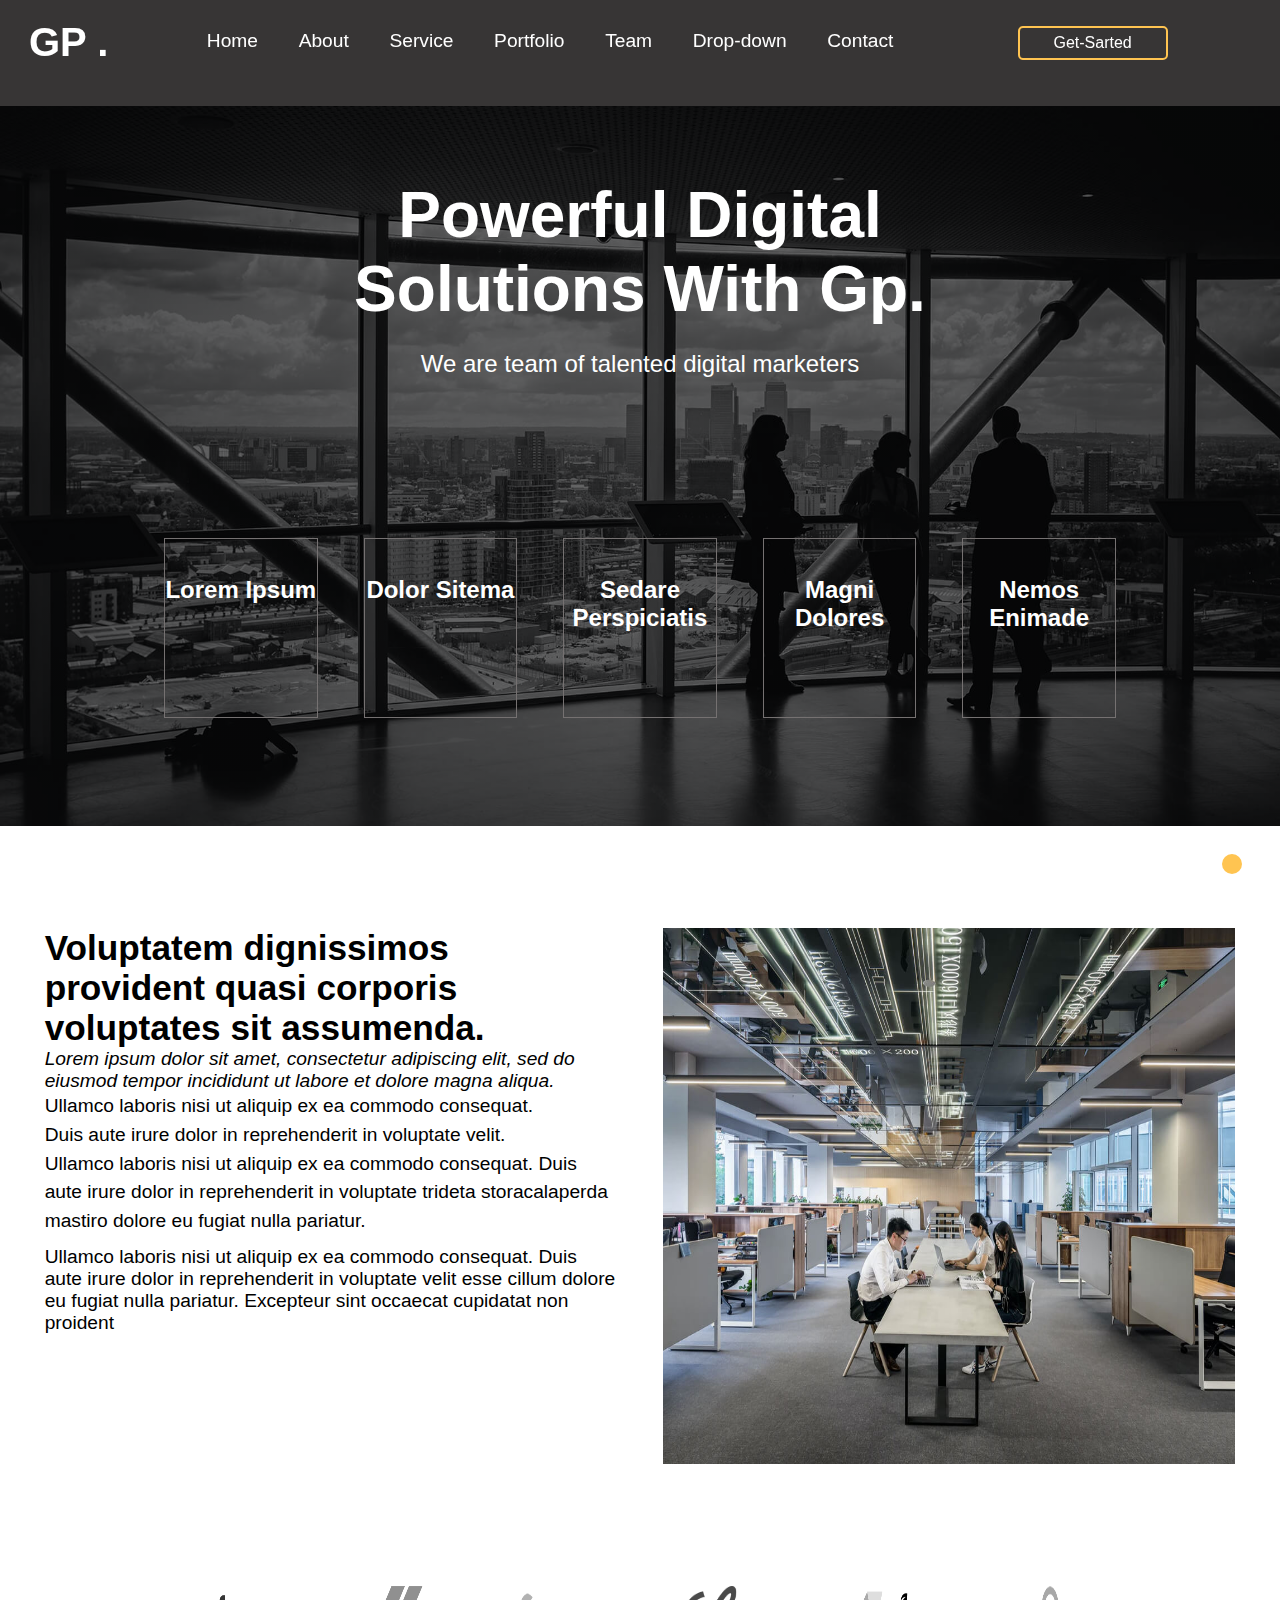
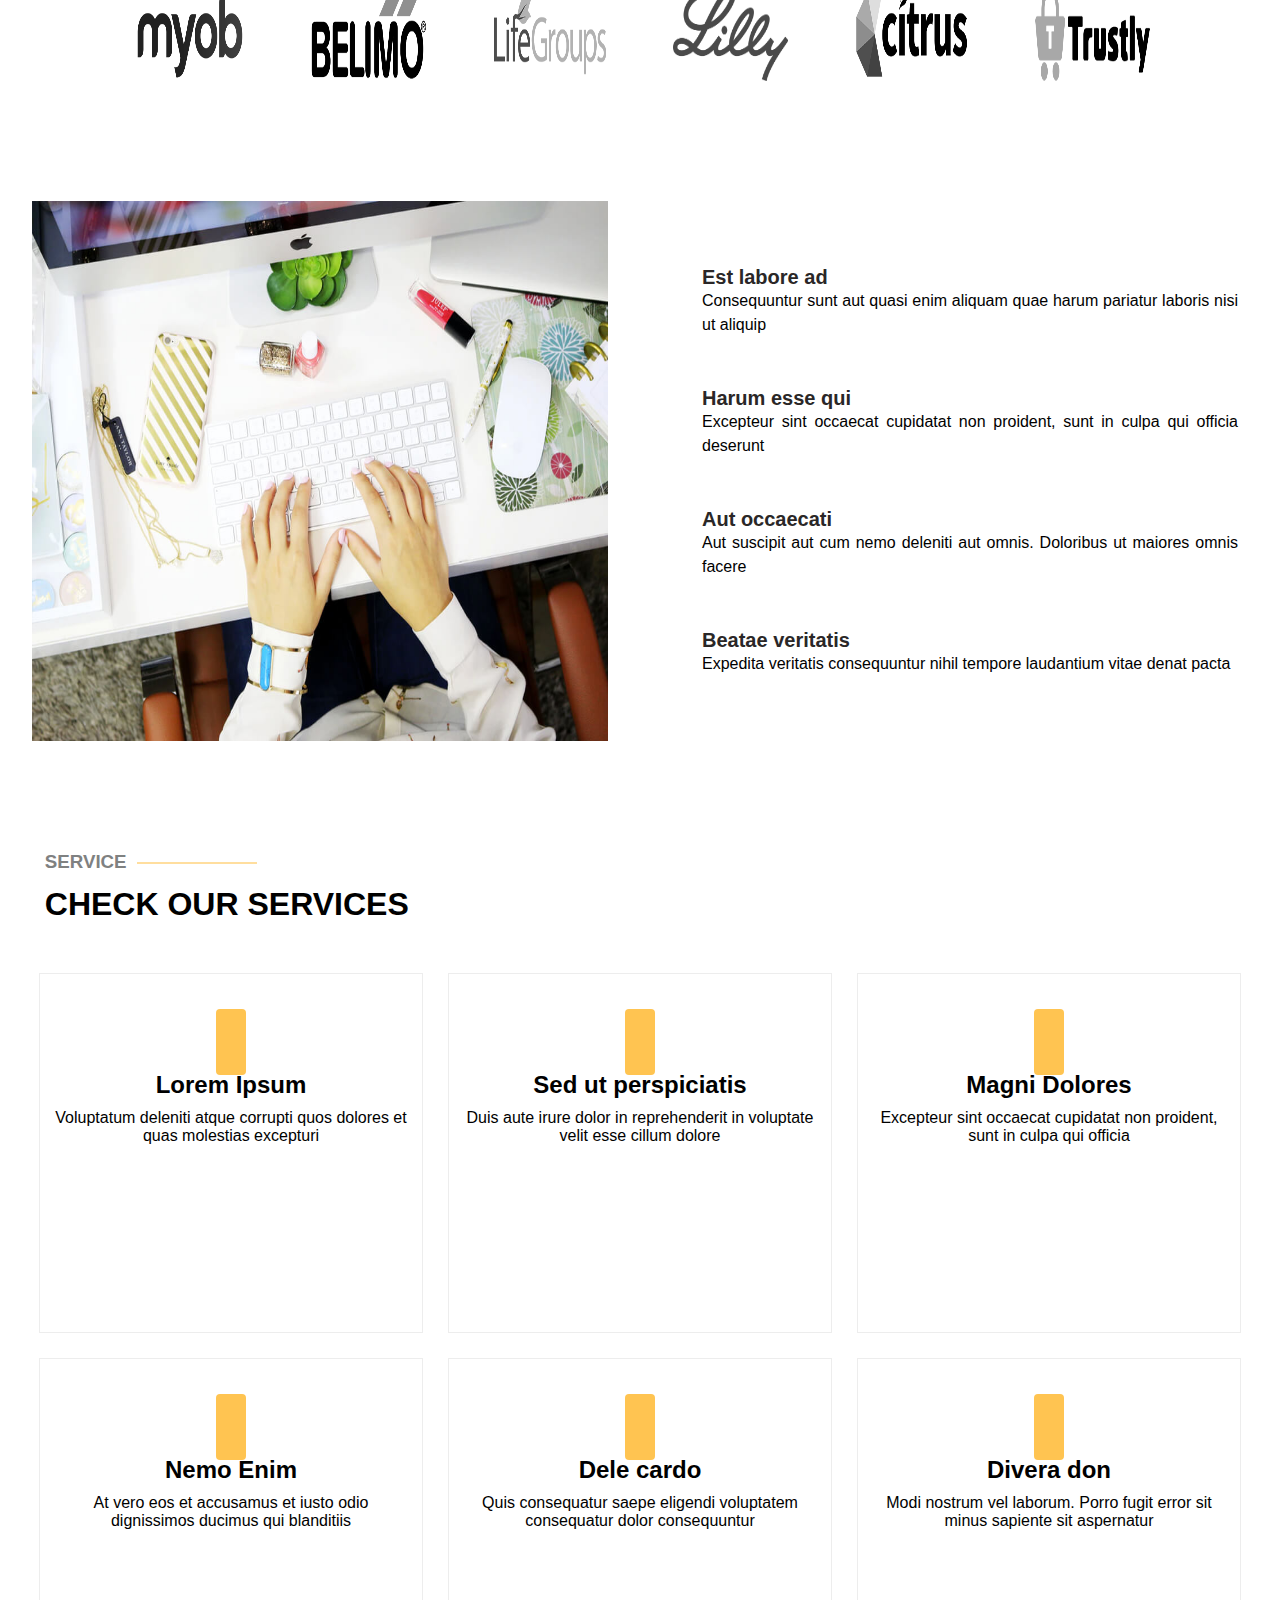
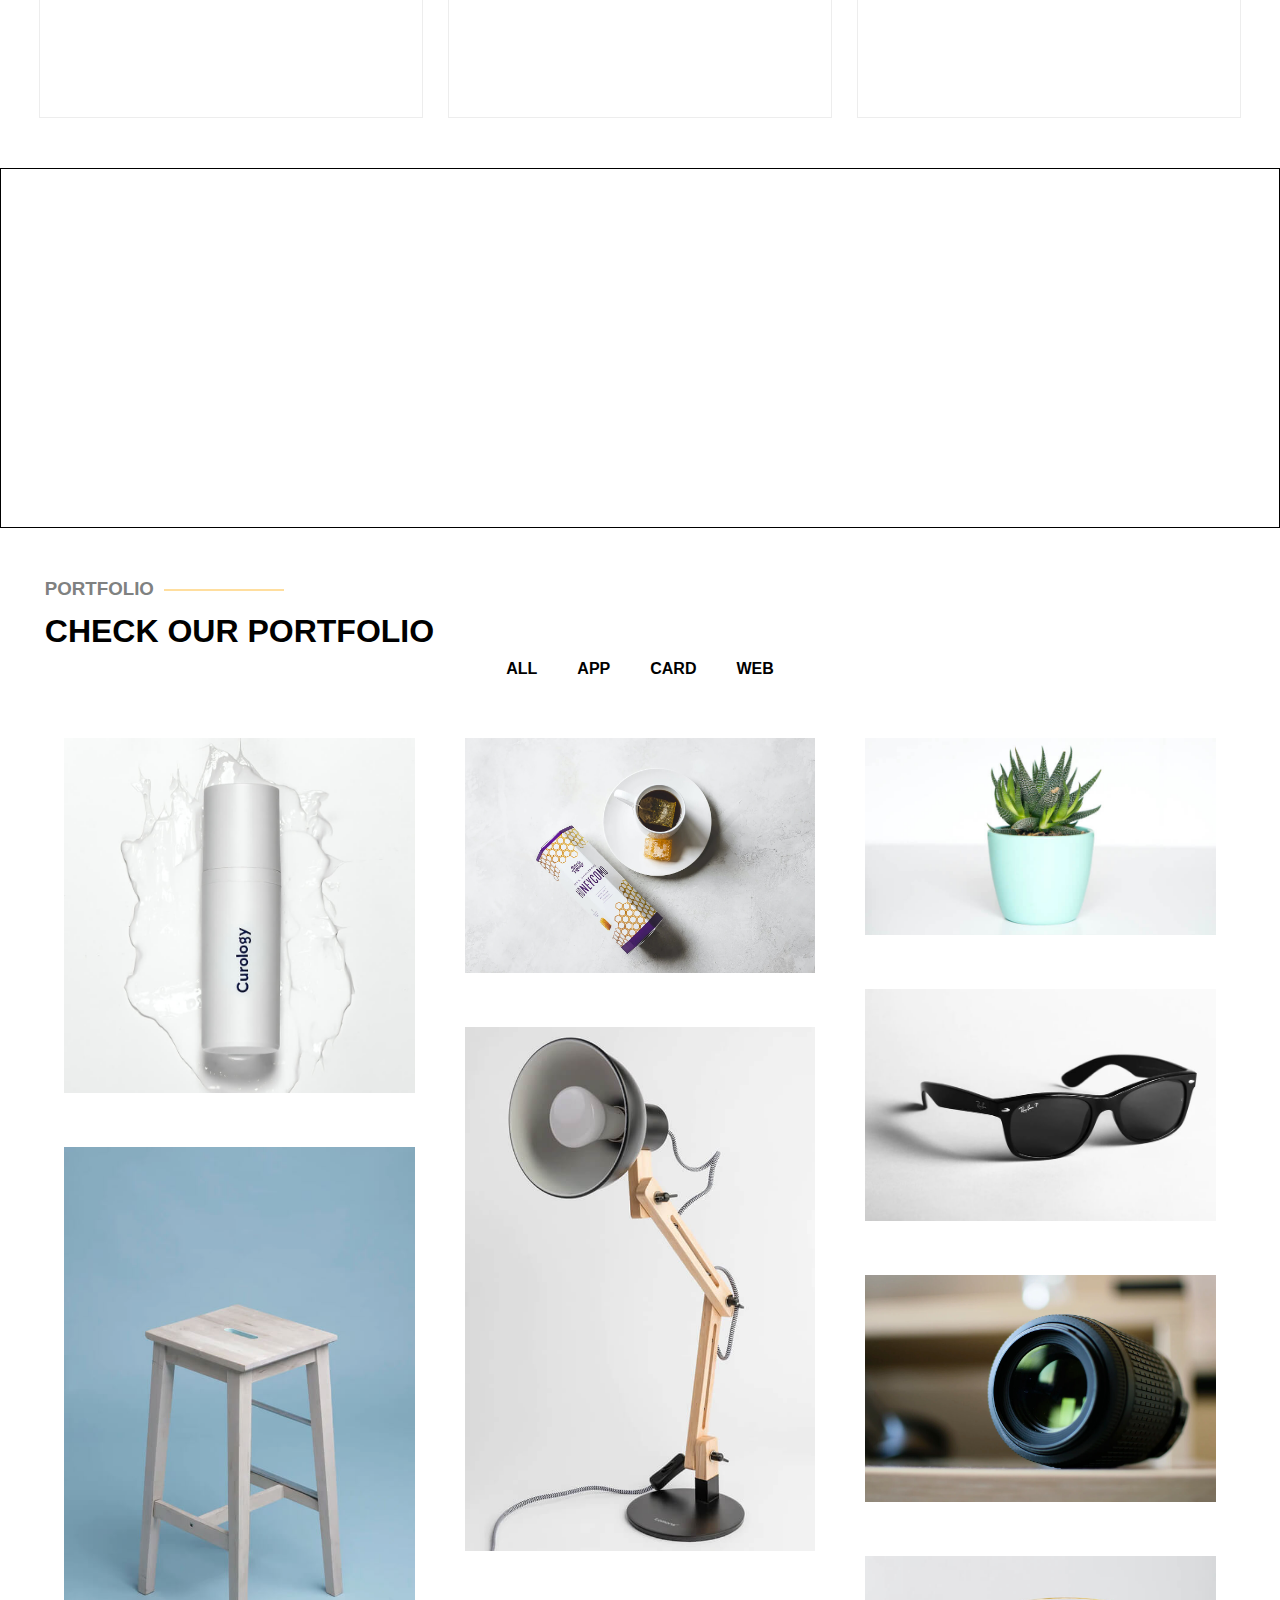
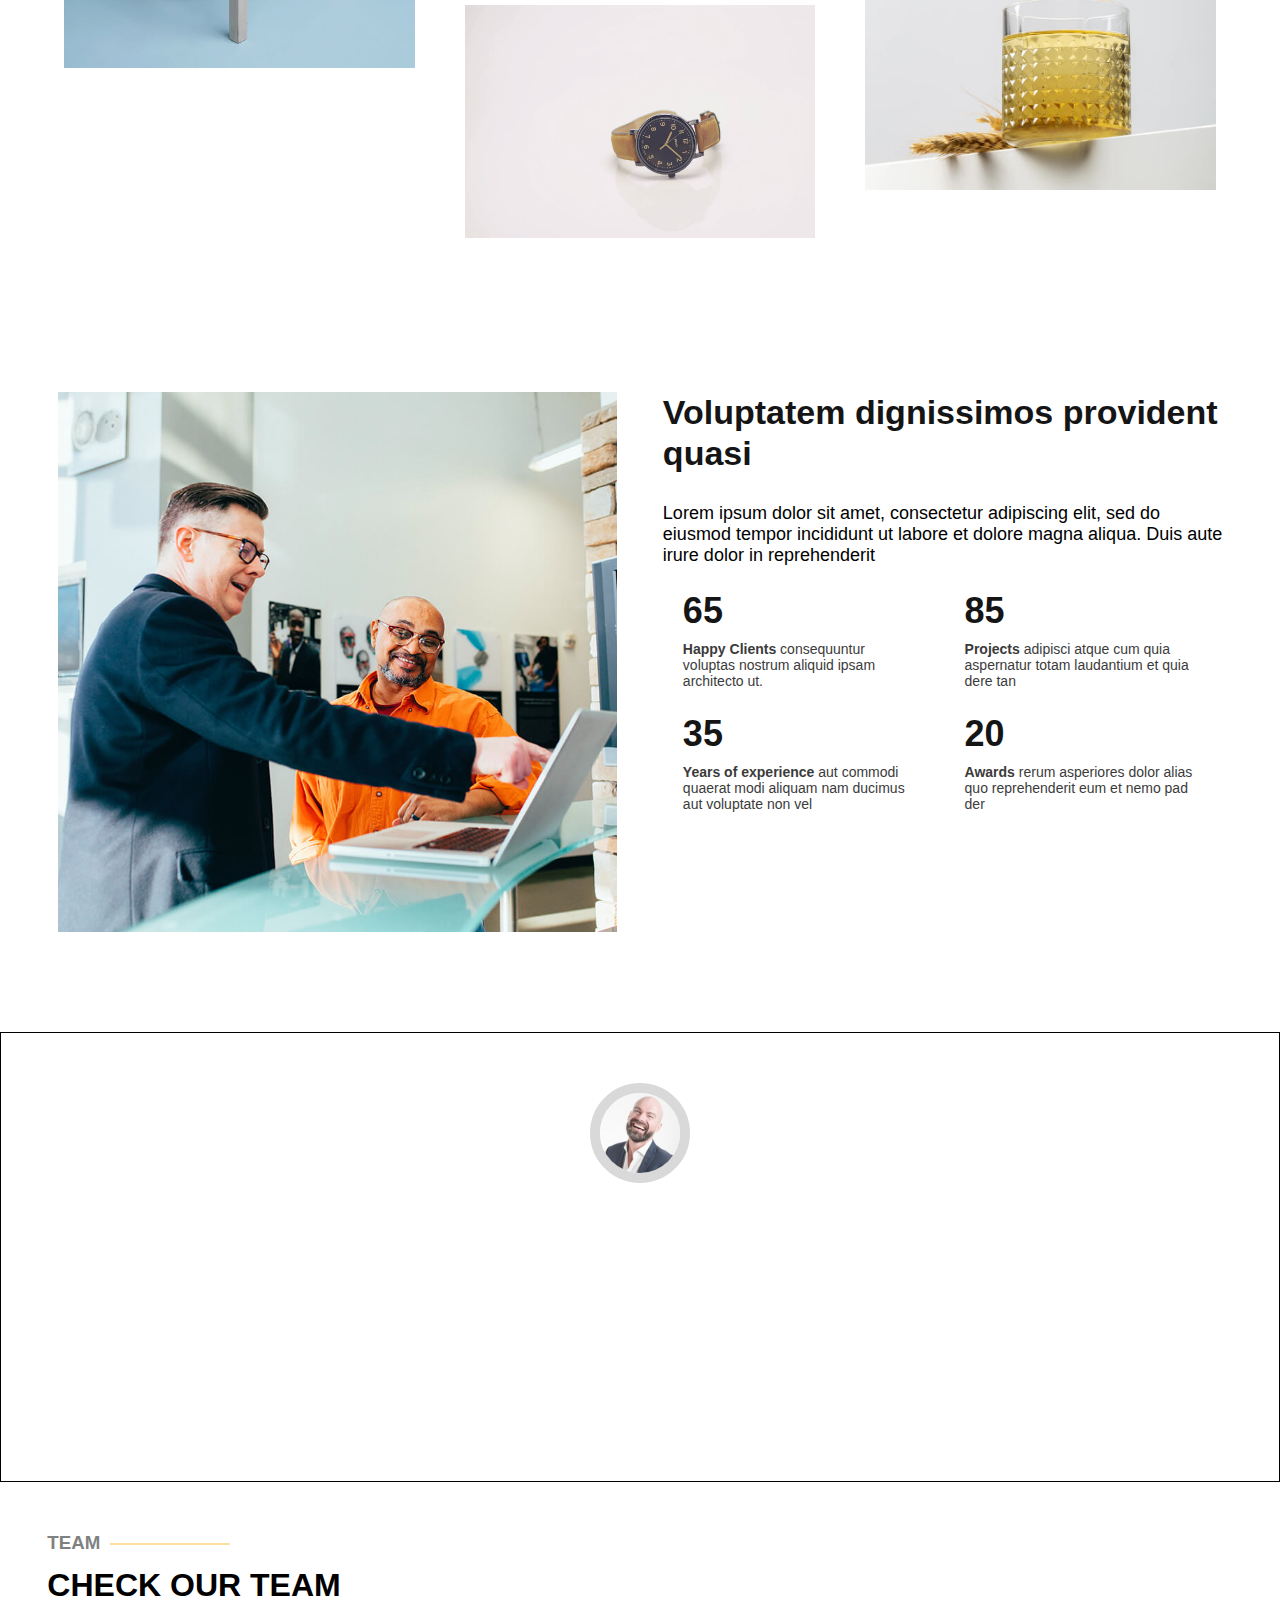
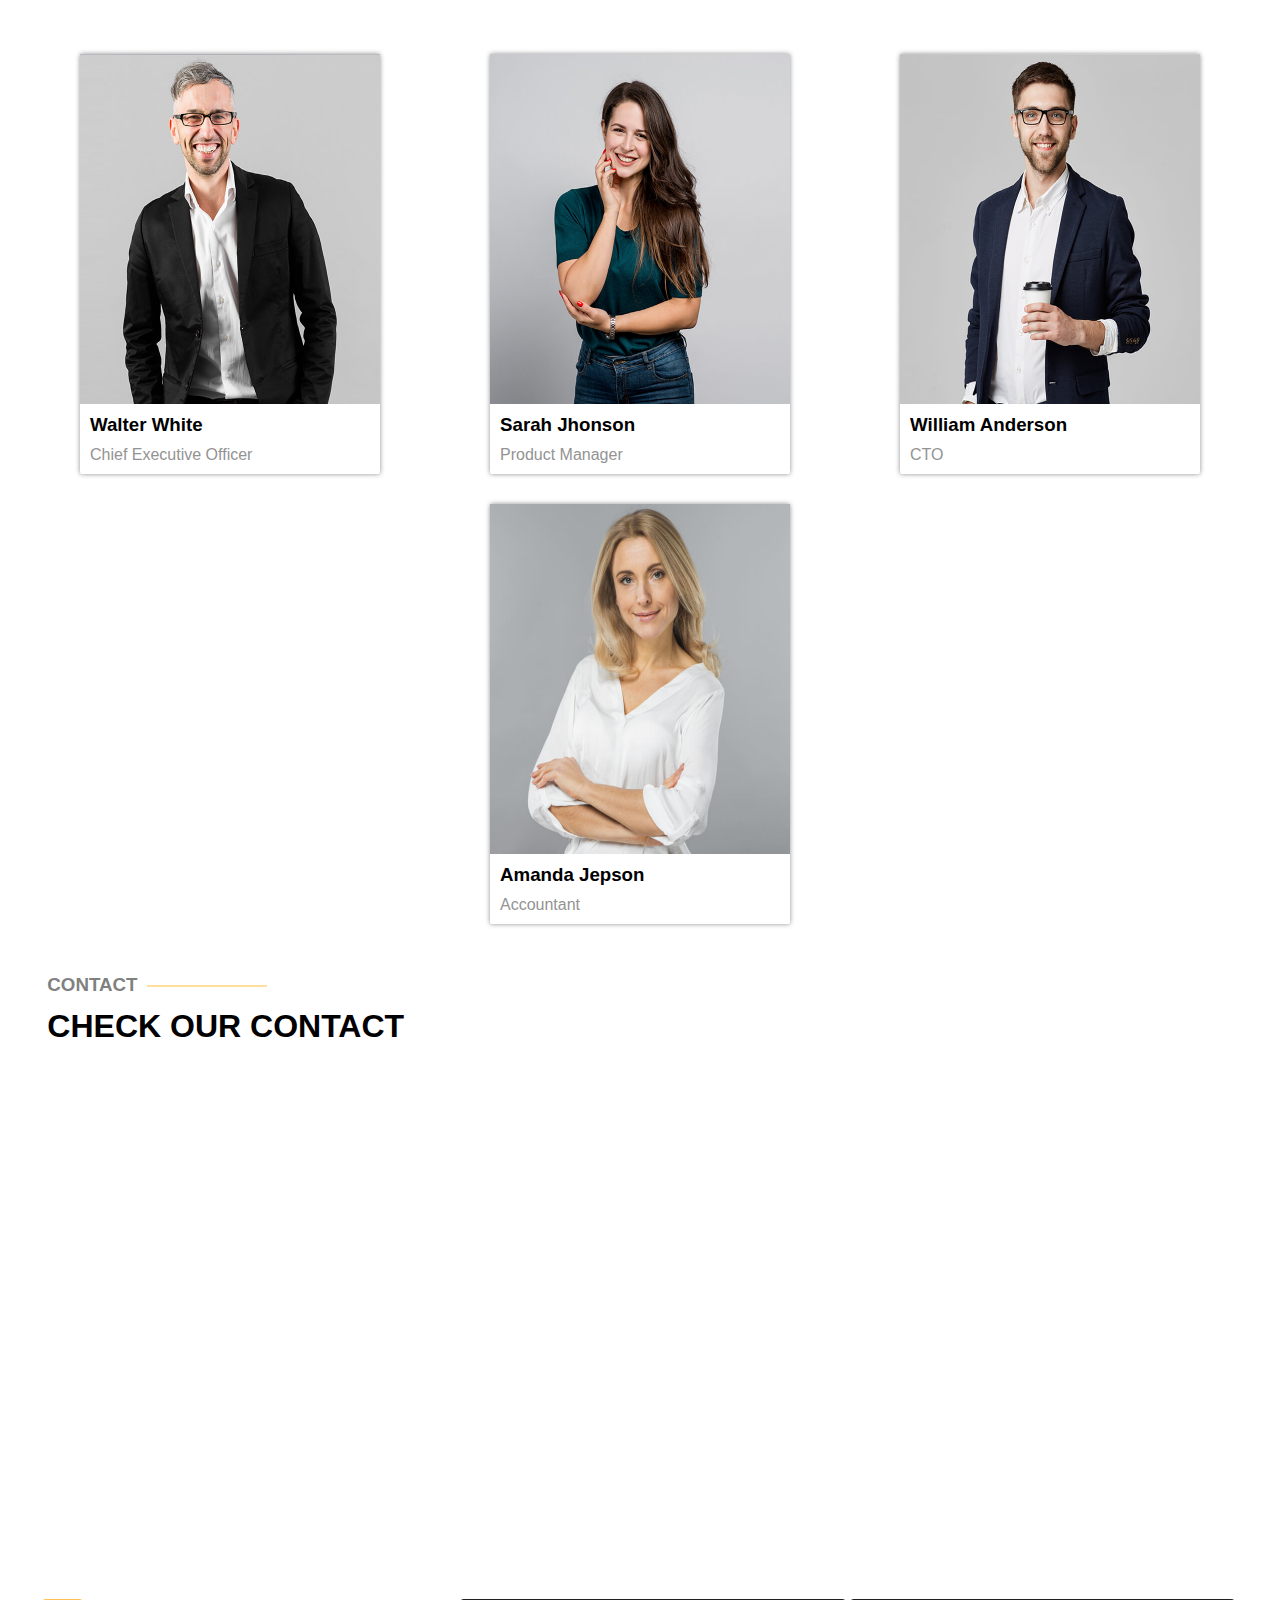
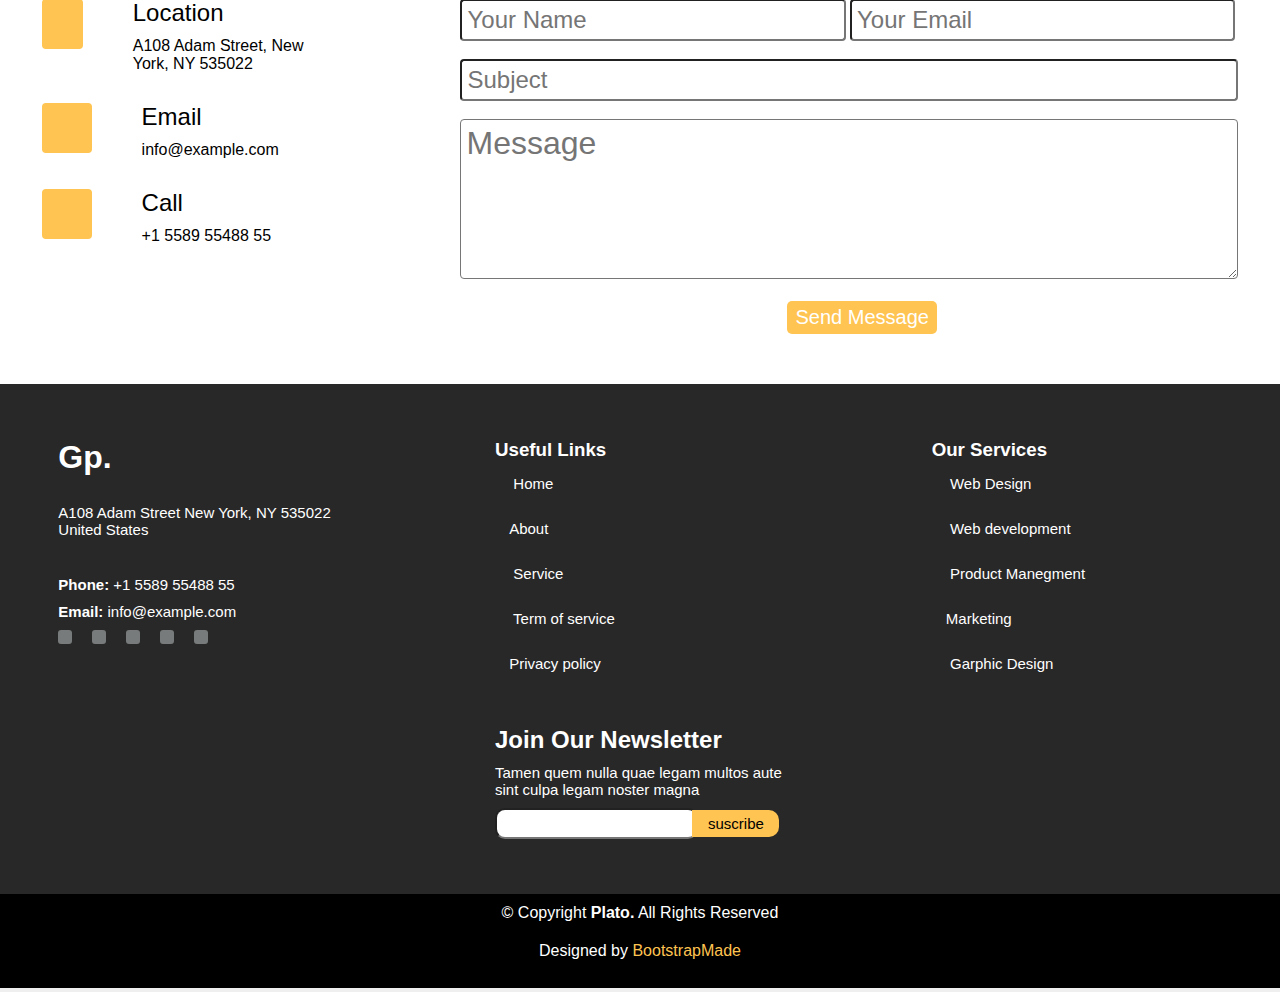
==== index.html @ fa5d1095 "Gp-homework" ====
<!DOCTYPE html>
<html lang="en">

<head>
    <meta charset="UTF-8">
    <meta http-equiv="X-UA-Compatible" content="IE=edge">
    <meta name="viewport" content="width=device-width, initial-scale=1.0">
    <title>Gp-tutorial</title>
    <link rel="stylesheet" href="css/style.css">
    <link rel="stylesheet" href="css/media.css">
    <link rel="stylesheet" href="https://cdnjs.cloudflare.com/ajax/libs/font-awesome/6.4.0/css/all.min.css"
        integrity="sha512-iecdLmaskl7CVkqkXNQ/ZH/XLlvWZOJyj7Yy7tcenmpD1ypASozpmT/E0iPtmFIB46ZmdtAc9eNBvH0H/ZpiBw=="
        crossorigin="anonymous" referrerpolicy="no-referrer" />
</head>

<body>


    <!-- navigation bar start -->
    <nav>
        <h1>GP <span>.</span></h1>

        <ul class="a">

            <li><a href="#home">Home</a></li>
            <li><a href="#about">About</a></li>
            <li><a href="#">Service</a></li>
            <li><a href="#">Portfolio</a></li>

            <li><a href="#">Team</a></li>

            <li class="dropdown"><a href="#">Drop-down <i class="fa-solid fa-angle-down"></i></a>
                <ul class="dropdown-1">
                    <li><a href="#">Drop Down 1</a></li>
                    <li id="dropdown"><a href="#">Deep Drop Down <i class="fa-solid fa-angle-right"></a></i>
                        <ul class="dropdown-2">
                            <li><a href="#">Deep Drop Down 1</a></li>
                            <li><a href="#">Deep Drop Down 2</a></li>
                            <li><a href="#">Deep Drop Down 3</a></li>
                            <li><a href="#">Deep Drop Down 4</a></li>
                            <li><a href="#">Deep Drop Down 5</a></li>
                        </ul>
                    </li>
                    <li><a href="#">Drop Down 2</a></li>
                    <li><a href="#">Drop Down 3</a></li>
                    <li><a href="#">Drop Down 4</a></li>
                </ul>
            </li>
            <li><a href="#">Contact</a></li>
        </ul>

        <button>Get-Sarted</button>

        <i class="bar fa-solid fa-bars"></i>

    </nav>
    <!-- navigation bar ki coding end -->

    <!-- header ki coding start -->
    <header>
        <div class="header" id="arrow">
            <h1>Powerful Digital Solutions With Gp.</h1>
            <p>We are team of talented digital marketers</p>


        </div>
        <div class="header-flex">
            <div>
                <i class="fa-solid fa-layer-group"></i>
                <h2>Lorem Ipsum</h2>
            </div>
            <div>
                <i class="fa-solid fa-scroll-torah"></i>
                <h2>Dolor Sitema</h2>

            </div>
            <div>
                <i class="fa-solid fa-warehouse"></i>
                <h2>Sedare Perspiciatis</h2>
            </div>
            <div>
                <i class="fa-solid fa-table-cells"></i>
                <h2>Magni Dolores</h2>
            </div>
            <div>
                <i class="fa-solid fa-database"></i>
                <h2>Nemos Enimade</h2>
            </div>
        </div>
    </header>
    <!-- header ki coding end -->

    <!-- Ullamco ki coding start -->
    <div class="ullamco">
        <div class="voluptatem">
            <h2>Voluptatem dignissimos provident quasi corporis voluptates sit assumenda.</h2>
            <em>Lorem ipsum dolor sit amet, consectetur adipiscing elit, sed do eiusmod tempor incididunt ut labore et
                dolore magna aliqua.</em>
            <ul>
                <li><i class="fa-solid fa-check-double"></i> Ullamco laboris nisi ut aliquip ex ea commodo consequat.
                </li>
                <li><i class="fa-solid fa-check-double"></i> Duis aute irure dolor in reprehenderit in voluptate velit.
                </li>
                <li><i class="fa-solid fa-check-double"></i> Ullamco laboris nisi ut aliquip ex ea commodo consequat.
                    Duis aute irure dolor in reprehenderit in voluptate trideta storacalaperda mastiro dolore eu fugiat
                    nulla pariatur.</li>
            </ul>
            <p>Ullamco laboris nisi ut aliquip ex ea commodo consequat. Duis aute irure dolor in reprehenderit in
                voluptate velit esse cillum dolore eu fugiat nulla pariatur. Excepteur sint occaecat cupidatat non
                proident</p>
        </div>
        <div class="img">
            <!-- <img src="img/about.jpg" alt="about"> -->
        </div>
    </div>


    <!-- Ullamco ki coding end -->

    <!-- myob ki coding start -->

    <main>

        <img src="img/clients/client-1.png" alt="">
        <img src="img/clients/client-2.png" alt="">
        <img src="img/clients/client-3.png" alt="">
        <img src="img/clients/client-4.png" alt="">
        <img src="img/clients/client-5.png" alt="">
        <img src="img/clients/client-6.png" alt="">

    </main>
    <!-- myob ki coding end -->

    <!-- about ki coding start -->
    <div class="about">
        <div id="img">

        </div>
        <div class="flex">
            <div class="flex-item">
                <i class="fa-regular fa-file-lines"></i>
                <div>
                    <h3>Est labore ad</h3>
                    <p>Consequuntur sunt aut quasi enim aliquam quae harum pariatur laboris nisi ut aliquip</p>
                </div>

            </div>
            <div class="flex-item">
                <i class="fa-solid fa-cube"></i>
                <div>
                    <h3>Harum esse qui</h3>
                    <p>Excepteur sint occaecat cupidatat non proident, sunt in culpa qui officia deserunt</p>
                </div>
            </div>
            <div class="flex-item">
                <i class="fa-regular fa-images"></i>
                <div>
                    <h3>Aut occaecati</h3>
                    <p>Aut suscipit aut cum nemo deleniti aut omnis. Doloribus ut maiores omnis facere</p>
                </div>
            </div>
            <div class="flex-item">
                <i class="fa-solid fa-shield-halved"></i>
                <div>
                    <h3>Beatae veritatis</h3>
                    <p>Expedita veritatis consequuntur nihil tempore laudantium vitae denat pacta</p>
                </div>
            </div>
        </div>
    </div>

    <!-- about ki coding end-->

    <!-- service ki coding start -->
    <section class="service">
        <h3 class="animation">SERVICE</h3>
        <h1 class="animation">CHECK OUR SERVICES</h1>
        <div class="check-service">
            <div id="service">
                <i class="fa fa-light fa-basketball"></i>
                <h2>Lorem Ipsum</h2>
                <p>Voluptatum deleniti atque corrupti quos dolores et quas molestias excepturi</p>
            </div>
            <div id="service">
                <i class="fa-regular fa-file-lines"></i>
                <h2>Sed ut perspiciatis</h2>
                <p>Duis aute irure dolor in reprehenderit in voluptate velit esse cillum dolore</p>
            </div>
            <div id="service">
                <i class="fa-regular fa-clock"></i>
                <h2>Magni Dolores</h2>
                <p>Excepteur sint occaecat cupidatat non proident, sunt in culpa qui officia</p>
            </div>
            <div id="service">
                <i class="fa-solid fa-earth-americas"></i>
                <h2>Nemo Enim</h2>
                <p>At vero eos et accusamus et iusto odio dignissimos ducimus qui blanditiis</p>
            </div>
            <div id="service">
                <i class="fa-solid fa-desktop"></i>
                <h2>Dele cardo</h2>
                <p>Quis consequatur saepe eligendi voluptatem consequatur dolor consequuntur</p>
            </div>
            <div id="service">
                <i class="fa-solid fa-torii-gate"></i>
                <h2>Divera don</h2>
                <p>Modi nostrum vel laborum. Porro fugit error sit minus sapiente sit aspernatur</p>
            </div>
        </div>
    </section>

    <!-- service ki coding end -->

    <!-- action ki coding start -->
    <div class="action">
        <h2>Call To Action</h2>
        <p>Duis aute irure dolor in reprehenderit in voluptate velit esse cillum dolore eu fugiat nulla
            pariatur.Excepteur sint occaecat cupidatat no proident, sunt in culpa qui officia deserunt mollit anim
            id estlaborum.</p>
        <button id="call"><a href="#">Call To Action</a></button>
    </div>
    <!-- action ki coding complete -->

    <!-- portfolio ki coding Start -->
    <section class="portfolio">
        <h3 class="animation">PORTFOLIO</h3>
        <h1 class="animation">CHECK OUR PORTFOLIO</h1>
        <div class="anchor">
            <a href="#">ALL</a><a href="#">APP</a><a href="#">CARD</a><a href="#">WEB</a>
        </div>
        <div class="grid">
            <div class="grid-flex-1">

                <div class="grid-photo">
                    <img src="img/portfolio/portfolio-1.jpg" alt="1">
                    <div class="grid-data">
                        <h2>App1</h2>
                        <h3>APP</h3>
                        <a href="img/portfolio/portfolio-1.jpg"><i class="fa-solid fa-plus"
                                id="link-1"></i></a><a href="#"><i class="fa-solid fa-link" id="link-2"></i></a>

                    </div>
                </div>



                <div class="grid-photo">

                    <img src="img/portfolio/portfolio-6.jpg" alt="1">
                    <div class="grid-data">
                        <h2>App1</h2>
                        <h3>APP</h3>
                        <a href="img/portfolio/portfolio-1.jpg"><i class="fa-solid fa-plus"
                                id="link-1"></i></a><a href="#"><i class="fa-solid fa-link" id="link-2"></i></a>

                    </div>
                </div>


            </div>
            <div class="grid-flex-2">

                <div class="grid-photo">

                    <img src="img/portfolio/portfolio-2.jpg" alt="1">
                    <div class="grid-data">
                        <h2>App1</h2>
                        <h3>APP</h3>
                        <a href="img/portfolio/portfolio-1.jpg"><i class="fa-solid fa-plus"
                                id="link-1"></i></a><a href="#"><i class="fa-solid fa-link" id="link-2"></i></a>

                    </div>
                </div>



                <div class="grid-photo">

                    <img src="img/portfolio/portfolio-5.jpg" alt="1">
                    <div class="grid-data">
                        <h2>App1</h2>
                        <h3>APP</h3>
                        <a href="img/portfolio/portfolio-1.jpg"><i class="fa-solid fa-plus"
                                id="link-1"></i></a><a href="#"><i class="fa-solid fa-link" id="link-2"></i></a>

                    </div>
                </div>


                <div class="grid-photo">

                    <img src="img/portfolio/portfolio-9.jpg" alt="1">
                    <div class="grid-data">
                        <h2>App1</h2>
                        <h3>APP</h3>
                        <a href="img/portfolio/portfolio-1.jpg"><i class="fa-solid fa-plus"
                                id="link-1"></i></a><a href="#"><i class="fa-solid fa-link" id="link-2"></i></a>

                    </div>
                </div>


            </div>
            <div class="grid-flex-3">

                <div class="grid-photo">

                    <img src="img/portfolio/portfolio-3.jpg" alt="1">
                    <div class="grid-data">
                        <h2>App1</h2>
                        <h3>APP</h3>
                        <a href="img/portfolio/portfolio-1.jpg"><i class="fa-solid fa-plus"
                                id="link-1"></i></a><a href="#"><i class="fa-solid fa-link" id="link-2"></i></a>

                    </div>
                </div>



                <div class="grid-photo">

                    <img src="img/portfolio/portfolio-4.jpg" alt="1">
                    <div class="grid-data">
                        <h2>App1</h2>
                        <h3>APP</h3>
                        <a href="img/portfolio/portfolio-1.jpg"><i class="fa-solid fa-plus"
                                id="link-1"></i></a><a href="#"><i class="fa-solid fa-link" id="link-2"></i></a>

                    </div>
                </div>



                <div class="grid-photo">

                    <img src="img/portfolio/portfolio-7.jpg" alt="1">
                    <div class="grid-data">
                        <h2>App1</h2>
                        <h3>APP</h3>
                        <a href="img/portfolio/portfolio-1.jpg"><i class="fa-solid fa-plus"
                                id="link-1"></i></a><a href="#"><i class="fa-solid fa-link" id="link-2"></i></a>

                    </div>
                </div>


                <div class="grid-photo">

                    <img src="img/portfolio/portfolio-8.jpg" alt="1">
                    <div class="grid-data">
                        <h2>App1</h2>
                        <h3>APP</h3>
                        <a href="img/portfolio/portfolio-1.jpg"><i class="fa-solid fa-plus"
                                id="link-1"></i></a><a href="#"><i class="fa-solid fa-link" id="link-2"></i></a>

                    </div>
                </div>


            </div>
        </div>
    </section>
    <!-- portfolio ki coding end -->

    <!-- lorem ki coding start -->
    <section class="lorem">

        <img src="img/counts-img.jpg" alt="about">
        <div class="text-lorem">
            <h2>Voluptatem dignissimos provident quasi</h2>
            <p>Lorem ipsum dolor sit amet, consectetur adipiscing elit, sed do eiusmod tempor incididunt ut labore
                et
                dolore magna aliqua. Duis aute irure dolor in reprehenderit</p>
            <div class="flex-lorem">
                <div class="flex-item-lorem">
                    <i class="fa-regular fa-face-smile"></i>
                    <div>
                        <h3>65</h3>
                        <p><strong>Happy Clients</strong> consequuntur voluptas nostrum aliquid ipsam architecto ut.</p>
                    </div>

                </div>
                <div class="flex-item-lorem">
                    <i class="fa-regular fa-file-lines"></i>
                    <div>
                        <h3>85</h3>
                        <p><strong>Projects</strong> adipisci atque cum quia aspernatur totam laudantium et quia dere
                            tan</p>
                    </div>
                </div>
                <div class="flex-item-lorem">
                    <i class="fa-regular fa-clock"></i>
                    <div>
                        <h3>35</h3>
                        <p><strong>Years of experience</strong> aut commodi quaerat modi aliquam nam ducimus aut
                            voluptate non vel</p>
                    </div>
                </div>
                <div class="flex-item-lorem">
                    <i class="fa-solid fa-landmark"></i>
                    <div>
                        <h3>20</h3>
                        <p><strong>Awards</strong> rerum asperiores dolor alias quo reprehenderit eum et nemo pad der
                        </p>
                    </div>
                </div>
            </div>

        </div>

    </section>
    <!-- lorem ki coding start -->

    <!-- testimonial ki coding start -->
    <div class="testimonial">

        <img src="img/testimonials/testimonials-1.jpg" alt="1">
        <h3>Saul Goodman</h3>
        <p>Ceo & Founder</p>

        <p>
            <i class="fa-solid fa-quote-left"></i>
            Proin iaculis purus consequat sem cure digni ssim donec porttitora entum suscipit rhoncus. Accusantium quam,
            ultricies eget id, aliquam eget nibh et. Maecen aliquam, risus at semper.
            <i class="fa-solid fa-quote-right"></i>
        </p>
    </div>
    <!-- testimonial ki coding complete -->

    <!-- team ki coding start -->

    <section class="team">
        <h3 class="animation">TEAM</h3>
        <h1 class="animation">CHECK OUR TEAM</h1>
        <div class="team-flex">
            <div class="team-flex1 aaa">
                <div class="team-image1">
                    <div class="team-flex-A">
                        <i class="lokesh fa-brands fa-twitter"></i>
                        <i class="lokesh fa-brands fa-facebook"></i>
                        <i class="lokesh fa-brands fa-instagram"></i>
                        <i class="lokesh fa-brands fa-linkedin"></i>
                    </div>
                </div>
                <h3>Walter White</h3>
                <p>Chief Executive Officer</p>
            </div>
            <div class="team-flex1 aaa">
                <div class="team-image2">
                    <div class="team-flex-A">
                        <i class="lokesh fa-brands fa-twitter"></i>
                        <i class="lokesh fa-brands fa-facebook"></i>
                        <i class="lokesh fa-brands fa-instagram"></i>
                        <i class="lokesh fa-brands fa-linkedin"></i>
                    </div>
                </div>
                <h3>Sarah Jhonson</h3>
                <p>Product Manager</p>
            </div>
            <div class="team-flex1 aaa">
                <div class="team-image3">
                    <div class="team-flex-A">
                        <i class="lokesh fa-brands fa-twitter"></i>
                        <i class="lokesh fa-brands fa-facebook"></i>
                        <i class="lokesh fa-brands fa-instagram"></i>
                        <i class="lokesh fa-brands fa-linkedin"></i>
                    </div>
                </div>
                <h3>William Anderson</h3>
                <p>CTO</p>
            </div>
            <div class="team-flex1 aaa">
                <div class="team-image4">
                    <div class="team-flex-A">
                        <i class="lokesh fa-brands fa-twitter"></i>
                        <i class="lokesh fa-brands fa-facebook"></i>
                        <i class="lokesh fa-brands fa-instagram"></i>
                        <i class="lokesh fa-brands fa-linkedin"></i>
                    </div>
                </div>
                <h3>Amanda Jepson</h3>
                <p>Accountant</p>
            </div>
        </div>
    </section>
    <!-- team ki coding end -->

    <!-- contact ki coding start -->
    <section class="contact">
        <h3 class="animation">CONTACT</h3>
        <h1 class="animation">CHECK OUR CONTACT</h1>
        <iframe
            src="https://www.google.com/maps/embed?pb=!1m18!1m12!1m3!1d3615.927964873648!2d76.1066905750575!3d25.002563577836746!2m3!1f0!2f0!3f0!3m2!1i1024!2i768!4f13.1!3m3!1m2!1s0x39655f8ad906ffb5%3A0xb6d043d78c4fe2f7!2sPolice%20Station%20Deoli%20Manjhi!5e0!3m2!1sen!2sin!4v1685551880226!5m2!1sen!2sin"
            width="600" height="450" style="border:0;" allowfullscreen="" loading="lazy"
            referrerpolicy="no-referrer-when-downgrade"></iframe>

        <div class="contact-flex">
            <div class="contact-1">
                <div class="address">
                    <i class="fa fa-sharp fa-light fa-location-dot"></i>
                    <div id="add">
                        <h2>Location</h2>
                        <p>A108 Adam Street, New York, NY 535022</p>
                    </div>
                </div>
                <div class="email">
                    <i class="fa-regular fa-envelope"></i>
                    <div id="add">
                        <h2>Email </h2>
                        <p>info@example.com</p>

                    </div>
                </div>
                <div class="call">
                    <i class="fa fa-light fa-mobile"></i>
                    <div id="add">
                        <h2>Call</h2>
                        <p>+1 5589 55488 55</p>

                    </div>
                </div>
            </div>
            <form class="contact-form">
                <input type="text" name="name" placeholder="Your Name">
                <input type="email" name="email" placeholder="Your Email"><br><br>
                <input type="text" name="subject" placeholder="Subject" id="subject"><br><br>
                <textarea cols="30" rows="4" placeholder="Message"></textarea><br><br>
                <button type="submit">Send Message</button>
            </form>

        </div>
    </section>
    <!-- contact ki coding end -->

    <!-- footer ki coding start -->
    <footer>
        <div class="center">
            <div class="list-1">
                <h1>Gp.</h1><br>
                <p>A108 Adam Street
                    New York, NY 535022
                    United States</p><br>
                <p><strong>Phone:</strong> +1 5589 55488 55</p>
                <p><strong>Email:</strong> info@example.com</p>
                <div>
                    <i class="fa-brands fa-twitter"></i>
                    <i class="fa-brands fa-facebook"></i>
                    <i class="fa-brands fa-instagram"></i>
                    <i class="fa-brands fa-skype"></i>
                    <i class="fa-brands fa-linkedin"></i>
                </div>


            </div>
            <div class="list-2">
                <h3>Useful Links</h3>
                <ul>
                    <li><i class="greater-than fa-solid fa-greater-than"></i> &nbsp; Home</li>
                    <li><i class="greater-than fa-solid fa-greater-than"></i> &nbsp;About</li>
                    <li><i class="greater-than fa-solid fa-greater-than"></i>&nbsp; Service</li>
                    <li><i class="greater-than fa-solid fa-greater-than"></i>&nbsp; Term of service</li>
                    <li><i class="greater-than fa-solid fa-greater-than"></i> &nbsp;Privacy policy</li>
                </ul>
            </div>
            <div class="list-3">
                <h3>Our Services</h3>
                <ul>
                    <li><i class="greater-than fa-solid fa-greater-than"></i>&nbsp; Web Design</li>
                    <li><i class="greater-than fa-solid fa-greater-than"></i>&nbsp; Web development</li>
                    <li><i class="greater-than fa-solid fa-greater-than"></i>&nbsp; Product Manegment</li>
                    <li><i class="greater-than fa-solid fa-greater-than"></i> &nbsp;Marketing</li>
                    <li><i class="greater-than fa-solid fa-greater-than"></i>&nbsp; Garphic Design</li>
                </ul>
            </div>
            <div class="list-4">
                <h2>Join Our Newsletter</h2>
                <p>Tamen quem nulla quae legam multos aute sint culpa legam noster magna</p>
                <form>
                    <input type="email" name="email">
                    <input type="submit" value="suscribe">
                </form>
            </div>
        </div>
        <div class="bottom">
            <p>© Copyright <strong>Plato.</strong> All Rights Reserved</p>
            <a href="">Designed by <mark>BootstrapMade</mark></a></br>
            <button type="button"><a href="#arrow"><i class="arrow fa-solid fa-arrow-up"></i></a></button>

        </div>

    </footer>
    <!-- footer ki coding end----->

</body>

</html>
---- css/style.css ----
* {
    margin: 0px;
    padding: 0px;
    box-sizing: border-box;
    list-style: none;
    text-decoration: none;
    font-family: "Poppins", sans-serif;

}

/*---------------- navigation bar ki coding start------------------------ */

nav {
    display: flex;
    flex-wrap: wrap;
    width: 100%;
    /* height:50vh;     */
    margin: auto;
    justify-content: space-around;
    background-color: rgba(23, 21, 21, 0.863);
    color: white;
    padding-bottom: 20px;
    position: sticky;
    top: 0px;
    z-index: 1;

}

nav>h1 {
    font-size: 2.5em;
    padding-top: 20px;
}

nav>ul {
    width: 60vw;
    display: flex;
    flex-wrap: wrap;
    justify-content: space-evenly;
    font-size: 1.2em;
    list-style: none;
    padding-top: 30px;
    /* margin-left:2vw; */

}

nav ul li a:hover {
    color: #ffc451;
}

nav ul li a {
    text-decoration: none;
    color: white;
}

.bar {
    font-size: 2em;
    padding-top: 20px;
    /* color:black; */
    visibility: hidden;

}

nav button {
    width: 150px;
    padding: .5%;
    margin:2%;
    box-sizing: border-box;
    font-size: 1em;
    background-color: transparent;
    border: 2px solid #ffc451;
    color: white;
    border-radius: 5px;
}

nav button:hover {
    background-color: #ffc451;
    border-style: none;
}

/* dropdown ki coding-start */
.dropdown-1 {
    position: absolute;
    display: none;
    background-color: rgb(228, 237, 237);

}

.dropdown-2 {
    background-color: rgb(225, 231, 231);
}

.dropdown-1 li a,
.dropdown-2 li a {

    color: black;

}

.dropdown-1 li,
.dropdown-2 li {
    padding: 1vw;
}

.dropdown-1 li:hover {
    background-color: #ffc451;
    color: black;
}

.dropdown-1 li:hover a {
    color: black;
}

.dropdown:hover .dropdown-1 {
    display: block;
    position: absolute;
    color: black;

    box-shadow: 0px 0px 5px black;
}

.dropdown:hover .dropdown-2 {
    display: none;
    position: absolute;

    box-shadow: 0px 0px 5px black;
}

#dropdown:hover .dropdown-2 {
    display: block;
    position: absolute;
    padding-top: 1vw;
    left: 12vw;
    width: 15vw;
}

/* dropdown ki coding-end */





/*---------------- navigation bar ki coding complete------------------------ */

/* header ki coding start */

header {
    background-image: linear-gradient(rgba(0, 0, 0, 0.647), rgba(0, 0, 0, 0.565)), url("../img/hero-bg.jpg");

    width: 100%;
    height: 80vh;
    margin: auto;
    background-size: 100% 100vh;
    background-repeat: no-repeat;
    background-attachment: fixed;
    position: relative;
    color: white;
    box-sizing: border-box;

}

.header {
    position: absolute;
    /* width:; */
    top: 10%;
    right: 25%;
    left: 25%;
    /* line-height: 3em; */
    text-align: center;
    /* font-weight:bold; */
    animation: header .6s ease-in-out;
}

@keyframes header {
    from {
        transform: translateY(150px);
        opacity: 0;
    }

    to {
        transform: translateY();
        opacity: 1;
    }
}

.header>h1 {
    font-size: 4em;
    /* line-height: 1em; */



}

.header>p {
    margin-top: 1em;
    margin-bottom: 1.5em;
    font-size: 1.5em;

}

.header-flex {
    display: flex;
    justify-content: space-evenly;
    flex-wrap: wrap;
    position: absolute;
    gap: 10px;
    top: 60%;
    right: 10%;
    left: 10%;

    text-align: center;

}

.header-flex>div {
    width: 15%;
    height: 20vh;
    border: 1px solid rgb(117, 113, 113);
    box-sizing: border-box;
    animation: header-flex .7s ease-in;
}

@keyframes header-flex {
    from {
        transform: scale(0);
        opacity: 0;
    }

    to {
        transform: scale(1);
        opacity: 1;
    }
}

.header-flex div>i {
    color: #ffc451;
    font-size: 2em;
    margin: 30px 30px 20px 30px;
}

.header-flex div>h2 {
    font-size: 1.5em;
}

.header-flex div h2:hover {
    color: #ffc451;
}

.header-flex div:hover {
    border: 1px solid #ffc451;
    /* color:rgb(255, 208, 0); */
}

/* header ki coding end */

/* ullamco ki coding start */

.ullamco {
    width: 100%;
    display: flex;
    flex-direction: row;
    flex-wrap:wrap-reverse;
    justify-content: space-evenly;
    margin: 100px 0px;
}

.ullamco>div {
    width: 45%;
    /* height: 60vh; */
    border: 2px solid white;
    margin-top:0px;

}

.voluptatem {
    animation: voluptatem 1s ease-in-out;
    /* transition:all 1s ease-in-out; */
}

@keyframes voluptatem {
    from {
        transform: translate(-100px, 100px);

        opacity: 0;
    }

    to {
        transform: translate(0px, 0px);
        opacity: 1;
    }
}

.img {
    background-image: url("../img/about.jpg");
    width: 45%;
    height: 60vh;
    background-size: 100% 100vh;
    background-repeat: round;
    animation: img 1s ease-in-out;
    margin-top:0px;
}

@keyframes img {
    from {
        transform: translate(100px, 100px);

        opacity: 0;
    }

    to {
        transform: translate(0px, 0px);
        opacity: 1;
    }
}

.voluptatem>h2 {
    font-size: 2.2em;

}

.voluptatem>em {
    font-size: 1.2em;
    margin-top: 10px;

}

.voluptatem ul>li {
    font-size: 1.2em;
    line-height: 1.5;
}

.voluptatem ul li>i {
    color: #ffc451;
}

.voluptatem>p {
    font-size: 1.2em;
    padding: 10px 0px;
}

/* ullamco ki coding end */

/* myob ki coding start */
main {
    display: flex;
    width: 90%;
    margin: 50px auto;
    flex-wrap: wrap;
    justify-content: space-evenly;
    background-color: white;
    animation: main 1s ease-in-out;

}

main>img {
    width: 10%;
    height: 15vh;
    padding: 20px 0px;
    filter: grayscale(100%);
    /* margin:auto; */

}

@keyframes main {
    from {
        transform: scale(0);
        opacity: 0;
    }

    to {
        transform: scale(1);
        opacity: 1;
    }
}

main img:hover {
    filter: contrast(100%);
}

/* myob ki coding end*/

/* about ki coding start */
.about {
    display: flex;
    flex-wrap: wrap;
    justify-content: center;
    width: 100%;
}

#img {
    width:45%;
    height:60vh;
    background-image: url("../img/features.jpg");
    background-repeat: round;
    background-size: 100% 100vh;
    animation: voluptatem 1s ease-in-out;
}

.flex {

    display: flex;
    flex-wrap: wrap;
    flex-direction: column;
    /* margin-top: 30px; */
    justify-content: center;
    row-gap: 50px;
}

.about>div {
    width: 45%;
    /* height: 60vh; */
    /* border:2px solid black; */
    margin: 50px auto 100px;
}

.flex-item {

    display: flex;
    /* justify-content: space-evenly; */
    gap: 10px;
    /* flex-wrap: wrap; */
    padding-left: 10px;
    animation: flex-item 1s ease-in-out;
}

@keyframes flex-item {
    from {
        
        transform: scale(0);
        opacity: 0;
    }

    to {
        
        transform: scale(1);
        opacity: 1;
    }
}

.flex-item>i {
    font-size: 3.2em;
    color: #ffc451;
}

.flex-item>div {
    /* text-align: center; */
    /* border:2px solid black; */
    padding: 0px 10px;
    /* padding: 0px; */
    /* line-height:1.2; */


}






.flex-item div>h3 {
    /* font-weight: bold; */
    font-size: 20px;
    color: rgb(42, 39, 39);
    /* padding-top: 0px;
    margin-left: 10px; */
}

.flex-item div>p {
    /* margin-left: 55px; */
    line-height: 1.5;
    /* padding-left: 0px; */

    text-align: justify;
    margin-top: 0px;
}

/* about ki coding end */

/* service ki coding start */

.service {
    width: 100%;
    margin: 10px 0px 50px 0px;
    font-family: "Poppins", sans-serif;
}

.service>h1 {
    padding-left: 3.5%;
    font-size: 2em;
    padding-top: 1%;
    /* font-weight:bold; */
}
.animation{
    animation:animation 1s ease-in-out;
}
@keyframes animation{
    from{
        transform:translateY(75px);

    }
    to{
        transform:translateY();
    }
}
.service>h3 {

    padding-left: 3.5%;
    color: rgb(127, 129, 129);
}

.service h3::after {
    content: "";
    width: 120px;
    height: 1.5px;
    display: inline-block;
    background: #ffde9e;
    margin: 4px 10px;
}

.check-service {
    display: flex;
    flex-wrap: wrap;
    margin: auto;
    justify-content: center;
    gap: 25px;
    margin-top: 50px;
}

#service {
    width: 30%;
    height: 40vh;
    border: 1px solid rgb(210, 210, 210,.4);
    text-align: center;
    padding: 50px 10px;
    animation:service 1s ease-in-out;
}
@keyframes service{
    from{
        transform:scale(0);
        opacity:0;
    }
    to{
        transform:scale(1);
        opacity:1;
    }
}
#service>h2 {
    line-height: 2;
}

#service:hover {
    /* width:27.5%; */
    box-shadow: 0px 0px 20px black;
    border-style: none;
    /* animation:service-hover .2s ease-in-out; */
}

#service>i {
    font-size: 2em;
    /* border:1px solid black; */
    padding: 15px;
    border-radius: 4px;
    background-color: #ffc451;
    /* line-height:2; */
}

/* service ki coding end */


/* action ki coding start */
.action {
    background-image: linear-gradient(to right, rgba(0, 0, 0, .4), rgba(0, 0, 0, .3)), url("../img/cta-bg.jpg");
    background-repeat: no-repeat;
    background-size: 100vw 100vh;
    background-attachment: fixed;
    width: 100%;
    height: 40vh;
    border: 1px solid black;

    /* padding: 50px; */
    color: white;
    text-align: center;
    /* z-index:1; */
    margin-bottom: 50px;

}

.action>h2 {
    /* margin: 70px 0px 10px 0px; */
    margin: 6% 0% .5% 0%;
    ;
}

.action>p {
    margin: 2px 90px;
}

.action>button {
    width: 200px;
    padding: 10px 20px;
    font-size: 1.5em;
    margin-top: 20px;
    color: white;
    background-color: transparent;
    border: 2px solid white;
}

.action h2,
.action p,
.action button {
    animation: action 1s linear;
}

@keyframes action {
    from {
        transform: scale(0);
        opacity: 0;

    }

    to {
        transform: scale(1);
        opacity: 1;
    }
}

#call:hover {
    background-color: #ffc451;
    color: white;
    border-style: none;
    border-radius: 10px;
}

#call a {
    color: white;
}

/* action ki coding end */

/* portfolio ki coding start */

.portfolio>h1 {
    padding-left: 3.5%;
    font-size: 2em;
    padding-top: 1%;
    /* font-weight:bold; */
}

.portfolio>h3 {

    padding-left: 3.5%;
    color: rgb(127, 129, 129);
}

.portfolio>h3::after {
    content: "";
    width: 120px;
    height: 2px;
    display: inline-block;
    background: #ffde9e;
    margin: 4px 10px;
}

.anchor {
    display: flex;
    justify-content: center;
    gap: 20px;

}

.anchor>a {
    padding: 10px;
    color: black;
    font-weight: bold;
    animation:grid-anchor 1s ease-in-out;
}

.anchor a:hover {
    background-color: #ffc451;
    color: black;
    border-radius: 4px;
}

.grid {
    width: 90%;
    margin: 50px auto;
    display: grid;
    grid-template-columns: auto auto auto;
     justify-content:center;
     
    gap: 50px;
    box-sizing:border-box;
   animation:grid-anchor 1s ease-in-out;
}
@keyframes grid-anchor{
    from{
        transform:translateY(100px);
    }
    to{
        transform:translateY();
    }
}
.grid-photo>img {
    width: 100%;
    /* border: 1px solid black; */
    /* transform:sacle(1); */
    /* position:relative; */
    /* width:fit-content; */
    /* overflow:hidden; */
}

.grid-photo:hover img {
    transform: scale(1.1);
    transition: all 1s ease-in-out;
    /* max-width:100%;
    height:auto; */
    /* background-color: rgba(147, 150, 151, 0.692); */
  
}

.grid-data {
    position: absolute;
    top: 0px;
    bottom: 0px;
    left: 0px;
    right: 0px;
    padding: 25% 2% 5%;
    display: none;
    font-family: "Raleway", sans-serif;

}

.grid-photo {
    position: relative;
    width: fit-content;
    overflow: hidden;
    /* height:90vh; */
    padding-bottom: 50px;
}

.grid-photo img:hover {
    transition: all .5s ease-in-out;
    /* background:linear-gradient( rgba(147, 150, 151, 0.727)); */
}
.grid-photo img:hover .grid-data{
    /* transition: all .5s ease-in-out; */
    /* background:linear-gradient( rgba(147, 150, 151, 0.727)); */
   
}

.grid-photo:hover .grid-data {
    display: block;
    color: white;
    background: rgba(147, 150, 151, 0.327);
}
.grid-photo:hover{
    /* background:linear-gradient( rgba(147, 150, 151, 0.727)); */
   

}
.grid-data i {
    color: white;
    font-size:20px
}
#link-2{
    padding-left:20px;
}


/* portfolio ki coding complete */

/* lorem ki coding start */
.lorem {
    display: flex;
    justify-content: space-evenly;
    flex-wrap:wrap;
    width: 95%;
    margin: 50px auto;
    gap: 20px;
    /* flex-wrap:wrap; */
    padding:50px 0px;
}

.text-lorem {
    display: flex;
    flex-direction: column;
    gap: 30px;
    font-family: "Raleway", sans-serif;
    animation:text-lorem 1s ease-in-out;
}
@keyframes text-lorem {
    from {
        transform: translate(100px, 100px);

        opacity: 0;
    }

    to {
        transform: translate(0px, 0px);
        opacity: 1;
    }
}
.text-lorem>h2 {
    font-weight: 700;
    font-size: 34px;
    color: #151515;
    margin-top: 0;
    /* margin-bottom: 0.5rem; */
    /* font-weight: 500; */
    line-height: 1.2;
}

.text-lorem>p {
    margin-top: 0px;
    font-size: 18px;
    font-family: "Poppins", sans-serif;

}

.lorem>img {
    width: 46%;
    height: 60vh;
    animation:lorem-img 1s ease-in-out;
}
@keyframes lorem-img {
    from {
        transform: translate(-100px, 50px);

        opacity: 0;
    }

    to {
        transform: translate(0px, 0px);
        opacity: 1;
    }
}
.lorem>div {
    width: 46%;
    /* height: 60vh; */
}

.flex-lorem {
    display: flex;
    flex-wrap: wrap;
    gap: 30px 30px;
    /* justify-content:space-around; */
}

.flex-item-lorem {
    display: flex;
    width: 45%;
    gap: 20px;
}

.flex-item-lorem>i {

    font-size: 36px;
    color: #ffc451;

}

.flex-item-lorem div>h3 {
    font-size: 36px;
    line-height: 30px;
    /* display: block; */
    font-weight: 700;
    color: #151515;
    /* margin-left: 50px; */
}

.flex-item-lorem div>p {
    /* padding: 15px 0 0 0;
    margin: 0 0 0 50px; */
    font-family: "Raleway", sans-serif;
    font-size: 14px;
    color: #3b3b3b;
    margin-top: 15px;

}

.flex-item-lorem div p strong {
    font-weight: bolder;
    font-size: 14px;
    color: #3b3b3b;
}

/* lorem ki coding complete */

/* testimonial ki coding start */
.testimonial {
    background-image: linear-gradient(rgba(0, 0, 0, .7), rgba(0, 0, 0, .5)), url("../img/testimonials-bg.jpg");
    background-repeat: no-repeat;
    background-size: 100vw 100vh;
    background-attachment: fixed;
    width: 100%;
    height: 50vh;
    border: 1px solid black;
    font-family: "Open Sans", sans-serif;

    /* padding: 50px; */
    color: white;
    text-align: center;
    line-height: 1.3;
    position: relative;
    /* padding:50px auto; */
    font-family: boxicons!important;
}

.testimonial img,
.testimonial h3,
.testimonial p
 {
    animation: testimonial 1s ease-in-out;
}


@keyframes testimonial {
    from {
        transform: matrix(0, 0, 0, 0, 0,-100);
        opacity: 0;

    }

    to {
        transform: matrix(1, 0, 0, 1, 0,0);
        opacity: 1;
    }
}
.testimonial>img {
    width: 100px;
    height: 100px;
    border-radius: 50%;

    border: 10px solid rgba(119, 117, 117, 0.276);
    margin-top: 50px;
}

.testimonial em {

    width: 50vw;
    margin: auto;

}
.fa-quote-left,.fa-quote-right{
    
        
        font-weight: 400;
        font-style: normal;
        font-variant: normal;
        line-height: 1;
        color: rgba(255, 255, 255, 0.6);
    font-size: 36px;

        /* text-rendering: auto;
        display: inline-block;
        text-transform: none;
        speak: none;
        -webkit-font-smoothing: antialiased; */
    
}
/* testimonial ki coding complete */

/* team ki coding start */
.team {
    width: 100%;
    margin: 50px 0px 50px 0px;
    font-family: "Poppins", sans-serif;
}

.team>h1 {
    padding-left: 3.7%;
    font-size: 2em;
    padding-top: 1%;
    /* font-weight:bold; */
}

.team>h3 {

    padding-left: 3.7%;
    color: rgb(127, 129, 129);
}

.team>h3::after {
    content: "";
    width: 120px;
    height: 2px;
    display: inline-block;
    background: #ffde9e;
    margin: 4px 10px;
}

.team-flex {
    display: flex;
    justify-content: space-evenly;
    margin-top: 50px;
    flex-wrap: wrap;
    gap: 30px;
}

.team-flex1 {
    width: 300px;
    height: 420px;
    /* border:2px solid black; */
    box-shadow: 0px 0px 5px rgb(144, 141, 141);
    border-radius: 2px;
    box-sizing: border-box;
    animation:team-flex 1s ease-in-out;
}

@keyframes team-flex {
    from {
        transform: translateY(100px);

    }

    to {
        transform: translateY();
    }
}
.team-flex1>h3 {
    padding: 10px;
}

.team-flex1>p {
    padding: 0px 0px 10px 10px;
    color: rgb(147, 147, 147);
}

.team-flex1>div {
    width: 300px;
    height: 350px;
    background-size: 100% 100vh;
    background-repeat: round;
    position: relative;
}

.team-flex-A {
    display: flex;
    justify-content: center;
    gap: 30px;
    position: absolute;
    top: 300px;
    left: 30px;
    font-size: 1.2em;
}

.team-flex-A>i {
    padding: 10px;
    background-color: rgb(241, 241, 241);
    border-radius: 4px;
    display: none;
}

.team-flex-A i:hover {
    background-color: #ffc451;
}

.team-flex1 div:hover i {
    display: block;
    animation:team-flex-icon 1s ease-in-out;
}
@keyframes team-flex-icon{
    from{
        transform:translateY(-50px);
        opacity:0;
    }
    to{
        transform:translateY();
        opacity:1;   
    }
}
.team-image1 {

    background-image: url("../img/team/team-1.jpg");

}

.team-image2 {

    background-image: url("../img/team/team-2.jpg");

}

.team-image3 {

    background-image: url("../img/team/team-3.jpg");

}

.team-image4 {

    background-image: url("../img/team/team-4.jpg");

}

/* team ki coding end */

/* contact ki coding start */
.contact {
    width: 100%;
    margin: auto;
}

.contact>h1 {
    padding-left: 3.7%;
    font-size: 2em;
    padding-top: 1%;
    font-weight: bold;
}

.contact>h3 {

    padding-left: 3.7%;
    color: rgb(127, 129, 129);
}

.contact>h3::after {
    content: "";
    width: 120px;
    height: 2px;
    display: inline-block;
    background: #ffde9e;
    margin: 4px 10px;
}

.contact>iframe {
    width: 93.5%;
    height: 50vh;
    margin-left: 3.5%;
    margin-top: 50px;
    margin-bottom: 50px;
    animation:contact-flex 1s ease-in-out;
}

.contact-flex {
    display: flex;
    justify-content: space-between;
    width: 93.5%;
    margin: auto;
    row-gap: 50px;
    flex-wrap: wrap;
    /* border:1px solid black; */
    animation:contact-flex 1s ease-in-out;

}
@keyframes contact-flex {
    from {
        transform: translateY(50px);

    }

    to {
        transform: translateY();
    }
}
.contact-1 {
    display: flex;
    flex-direction: column;
    width: 25%;
    gap: 30px;
    align-content: center;
}

.contact-form {
    width: 65%;
}

.address,
.email,
.call {
    display: flex;
    /* justify-content:space-evenly; */
    gap: 50px;
}

.address h2,
.email h2,
.call h2 {
    font-weight: 200;
}

#add>h2 {
    margin-bottom: 10px;
}

.contact-1 div>i {
    width: 50px;
    height: 50px;
    font-size: 2em;
    /* border:1px solid black; */
    padding: 10px;
    background-color: #ffc451;
    color: rgb(142, 139, 139);
    border-radius: 4px;
}

.contact-form>input[type='text'] {
    width: 49.5%;
    font-size: 1.5em;
    padding: 5px;
    font-family: "Open Sans", sans-serif;
    border-radius: 4px;
    
}

.contact-form>input[type='email'] {
    width: 49.5%;
    font-size: 1.5em;
    padding: 5px;
    font-family: "Open Sans", sans-serif;
    border-radius: 4px;
    
}

#subject {
    width: 100%;
    font-family: "Open Sans", sans-serif;
    /* box-shadow: 0px 0px 3px black; */
    /* border: 1px solid black; */
    border-radius: 4px;

}

textarea {
    width: 100%;
    font-size: 2.0em;
    padding: 5px;
    border-radius: 4px;
    /* border-style: none; */
    /* box-shadow: 0px 0px 3px black; */
    /* border: 1px solid black; */

}

.contact-form>button {
    /* margin-left: 35vw; */
    margin: 0px 42%;
    font-size: 20px;
    padding: 5px;
    /* width:200px; */
    width: 150px;
    /* margin:0px auto; */
    background-color: #ffc451;
    color: white;
    border-radius: 5px;
    border-style: none;

}

/* contact ki coding end */


/* footer ki coding start */
footer {
    margin-top: 50px;
    z-index:1;
}

.center {
    width: 100%;
    padding: 50px 0px;
    display: flex;
    flex-wrap: wrap;
    justify-content: space-around;
    background-color: rgb(40, 40, 40);
    color: white;
    gap: 30px;

}

.center>div {
    width: 300px;
    padding: 5px;
}

.list-1,
.list-2,
.list-3 {
    width: 15%;

}

.list-1 div {
    display: flex;
    /* justify-content:space-evenly; */
    gap: 20px;
}

.list-1 div>i {
    padding: 7px;
    background-color: rgb(120, 123, 123);
    border-radius: 3px;
}

.list-1 div i:hover {
    background-color: #ffc451;
}

.center div>ul {
    line-height: 3;
    list-style: none;
    padding: 0px 10px;
    font-size: 15px;
    color: rgb(255, 255, 255);
}

.center div ul li:hover {
    color: #ffc451;
}

.greater-than {
    color: #ffc451;
    font-size: 10px;
}

.list-4 {
    width: 40%;
}

.list-4 form>input[type="email"] {
    width: 70%;
    padding: 5px;
    font-size: 15px;
    border-radius: 10px
}

.list-4 form>input[type="submit"] {
    width: 30%;
    padding: 5px;
    margin-left: -10px;
    font-size: 15px;
    border-style: none;
    background-color: #ffc451;
    border-radius: 0px 10px 10px 0px;


}

/* .list-4>div {
    display: flex;
    flex-wrap: wrap;
    font-size: 20px;
    gap: 30px;
}

.list-4 div i:hover {


    color: rgb(247, 175, 50);
    /* border-radius:50%; */
/* font-size:25px;

}  */

.list-1>P,
.list-4>p {
    margin: 10px 0px;
    text-align: left;
    color: rgb(255, 255, 255);
    font-size: 15px;
}

.list-1 p strong {
    color: white;
}

.bottom {
    width: 100%;
    background-color: black;
    color: white;
    display: flex;
    flex-direction: column;
    justify-content: center;

}

.bottom>p,
.bottom>a {
    margin: 10px;
    text-align: center;
}

.bottom>a {
    text-decoration: none;
    color: white;
}

.arrow {
    font-size: 25px;
    font-weight: bold;
    color: white;
}

.bottom button a {
    position: fixed;
    right: 3vw;
    bottom: 2vw;
    padding: 10px;
    background-color: #ffc451;
    border-radius: 50%;
    z-index: 1;
}

mark {
    color: #ffc451;
    background-color: black;
}


/* footer ki coding end */
---- css/media.css ----
/* navigaition bar mediaquery */
@media only screen and (max-width:990px) {
    nav ul {
        display: none;
    }

    nav {
        justify-content: space-between;
        font-size: 1em;
    }

    nav h1 {
        margin-left: 2%;
        /* font-size: 1em; */
    }

    .bar {
        /* color:white; */
        visibility: visible;
        margin-right: 2%;
        /* font-size: .7em; */
    }
   
    .bar:hover>.a {
        display: block;
        /* flex-direction: column; */
        color: green;
        position: absolute;
        background-color: black;
        color: whitesmoke;
        z-index: 1;
        font-size: 20px;
        padding: 25px;
        top: 20px;
        right: 20px;
        /* display:flex; */
        /* flex-direction:column; */
    }
}

/* header ki media query */
@media only screen and (max-width:768px){
    header {
       
        height: 150vh;
      
    
    }
    .header {
        position: absolute;
        /* width:; */
        top: 2%;
        right: 15%;
        left: 15%;
        /* line-height: 1.5; */
        text-align: center;
        /* font-weight:bold; */
        /* animation: header .6s ease-in-out; */
    }
    .header>h1 {
        font-size: 2em;
        /* line-height: 1em; */
    
    
    
    }
    
    .header>p {
        margin-top: 1%;
        margin-bottom: 1%;
        font-size: 1.5em;
    line-height:1.2;
    }
    
    .header-flex {
        display: flex;
        justify-content: space-evenly;
        flex-wrap: wrap;
        position: absolute;
        gap: 20px;
        top: 25%;
        right: 10%;
        left: 10%;
    
        text-align: center;
    
    }
    
    .header-flex>div {
        width: 95%;
        /* height: 20v; */
        border: 1px solid rgb(117, 113, 113);
        /* box-sizing: border-box; */
        /* animation: header-flex .7s ease-in; */
    }
    .header-flex div>i {
        color: #ffc451;
        font-size: 2em;
        margin: 5%;
    }
    
   
}
@media (min-width:769px) and (max-width:1199px){
    .header {
        position: absolute;
        /* width:; */
        top: 5%;
        right: 20%;
        left: 20%;
        /* line-height: 1.5; */
        text-align: center;
        /* font-weight:bold; */
        /* animation: header .6s ease-in-out; */
    }
    .header>h1 {
        font-size: 3em;
        /* line-height: 1em; */
    
    
    
    }
    
    .header>p {
        margin-top: 1%;
        margin-bottom: 1%;
        font-size: 1.5em;
    line-height:1.2;
    }
    
    .header-flex {
        display: flex;
        justify-content: space-evenly;
        flex-wrap: wrap;
        position: absolute;
        gap: 20px;
        top: 40%;
        right: 10%;
        left: 10%;
    
        text-align: center;
    
    }
    
    .header-flex>div {
        width: 30%;
        /* height: 20v; */
        border: 1px solid rgb(117, 113, 113);
        /* box-sizing: border-box; */
        /* animation: header-flex .7s ease-in; */
    }
    .header-flex div>i {
        color: #ffc451;
        font-size: 2em;
        margin: 5%;
    }
     
}

/* ullamco ki coding  */
@media only screen and (max-width:768px){

.ullamco>div {
    width: 95%;
    /* height: 60vh; */
    border: 2px solid white;

}
.voluptatem {
    /* height:50vh; */
    box-sizing:border-box;
}
.img {
    background-image: url("../img/about.jpg");
    width: 95%;
    height: 60vh;
    background-size: 100% 100vh;
    background-repeat: round;
    animation: img 1s ease-in-out;
}
.voluptatem>h2 {
    font-size: 2.2em;

}

.voluptatem>em {
    font-size: 1.2em;
    margin-top: 10px;

}

.voluptatem ul>li {
    font-size: 1.2em;
    line-height: 1.5;
}



.voluptatem>p {
    font-size: 1.2em;
    padding: 10px 0px;
}
}
/* myob ki coding start */
@media only screen and (max-width:480px){
    main{
        gap:2%;
    }
main>img {
    width: 40%;
    height: 10vh;
    padding: 20px 0px;
    filter: grayscale(100%);
    /* margin:auto; */

}
}
@media (min-width:481px) and (max-width:768px){
    main{
        gap:2%;
    }
    main>img {
        width: 28%;
        height: 10vh;
        padding: 10px 5px;
        filter: grayscale(100%);
        /* margin:auto; */
    
    } 
}
/* about ki coding start */
@media only screen and (max-width:768px){
.about>div {
    width: 95%;
    /* height: 60vh; */
    /* border:2px solid black; */
    margin: 25px auto 50px;
}
#img {
    width:95%;
    height:60vh;
    background-image: url("../img/features.jpg");
    background-repeat: round;
    background-size: 100% 100vh;
    animation: voluptatem 1s ease-in-out;
}

}

/* service ki coding start */
@media only screen and (max-width:768px){
   
    
    #service {
        width: 80%;
        height: 40vh;

    }
}
@media (min-width:769px) and (max-width:991px){
    #service {
        width: 40%;
        height: 40vh;
       
    }
}
/* portfolio ki coding */
@media only screen and (max-width:768px){
    .grid {
        
        display: grid;
        grid-template-columns: auto ;
         justify-content:space-around;
         
        
    }
}
@media (min-width:769px) and (max-width:991px){
    .grid {
        
        display: grid;
        grid-template-columns: auto auto ;
         justify-content:space-around;
         
        
    }
}
/* lorem ki coding start */
@media only screen and (max-width:1199px){
/* .lorem {
    display: flex;
    justify-content: space-evenly;
    width: 95%;
    margin: 50px auto;
    gap: 20px
} */
.lorem>img {
    width: 90%;
    /* height: 60vh; */
    animation:lorem-img 1s ease-in-out;
}
.lorem>div {
    width: 90%;
    height: 60vh;
}
}
/* contact ki coding */
@media only screen and (max-width:768px){
.contact-1 {
    display: flex;
    flex-direction: column;
    width: 90%;
    gap: 30px;
    align-content: center;
    margin:auto;
}

.contact-form {
    width: 90%;
    margin:auto;
}
.contact-form>input[type='text'] {
    width: 100%;
    /* font-size: 1.5em;
    padding: 5px;
    font-family: "Open Sans", sans-serif;
    border-radius: 4px;
     */
}

.contact-form>input[type='email'] {
    width: 100%;
    /* font-size: 1.5em;
    padding: 5px;
    font-family: "Open Sans", sans-serif;
    border-radius: 4px; */
    margin-top:20px;
    
}
}
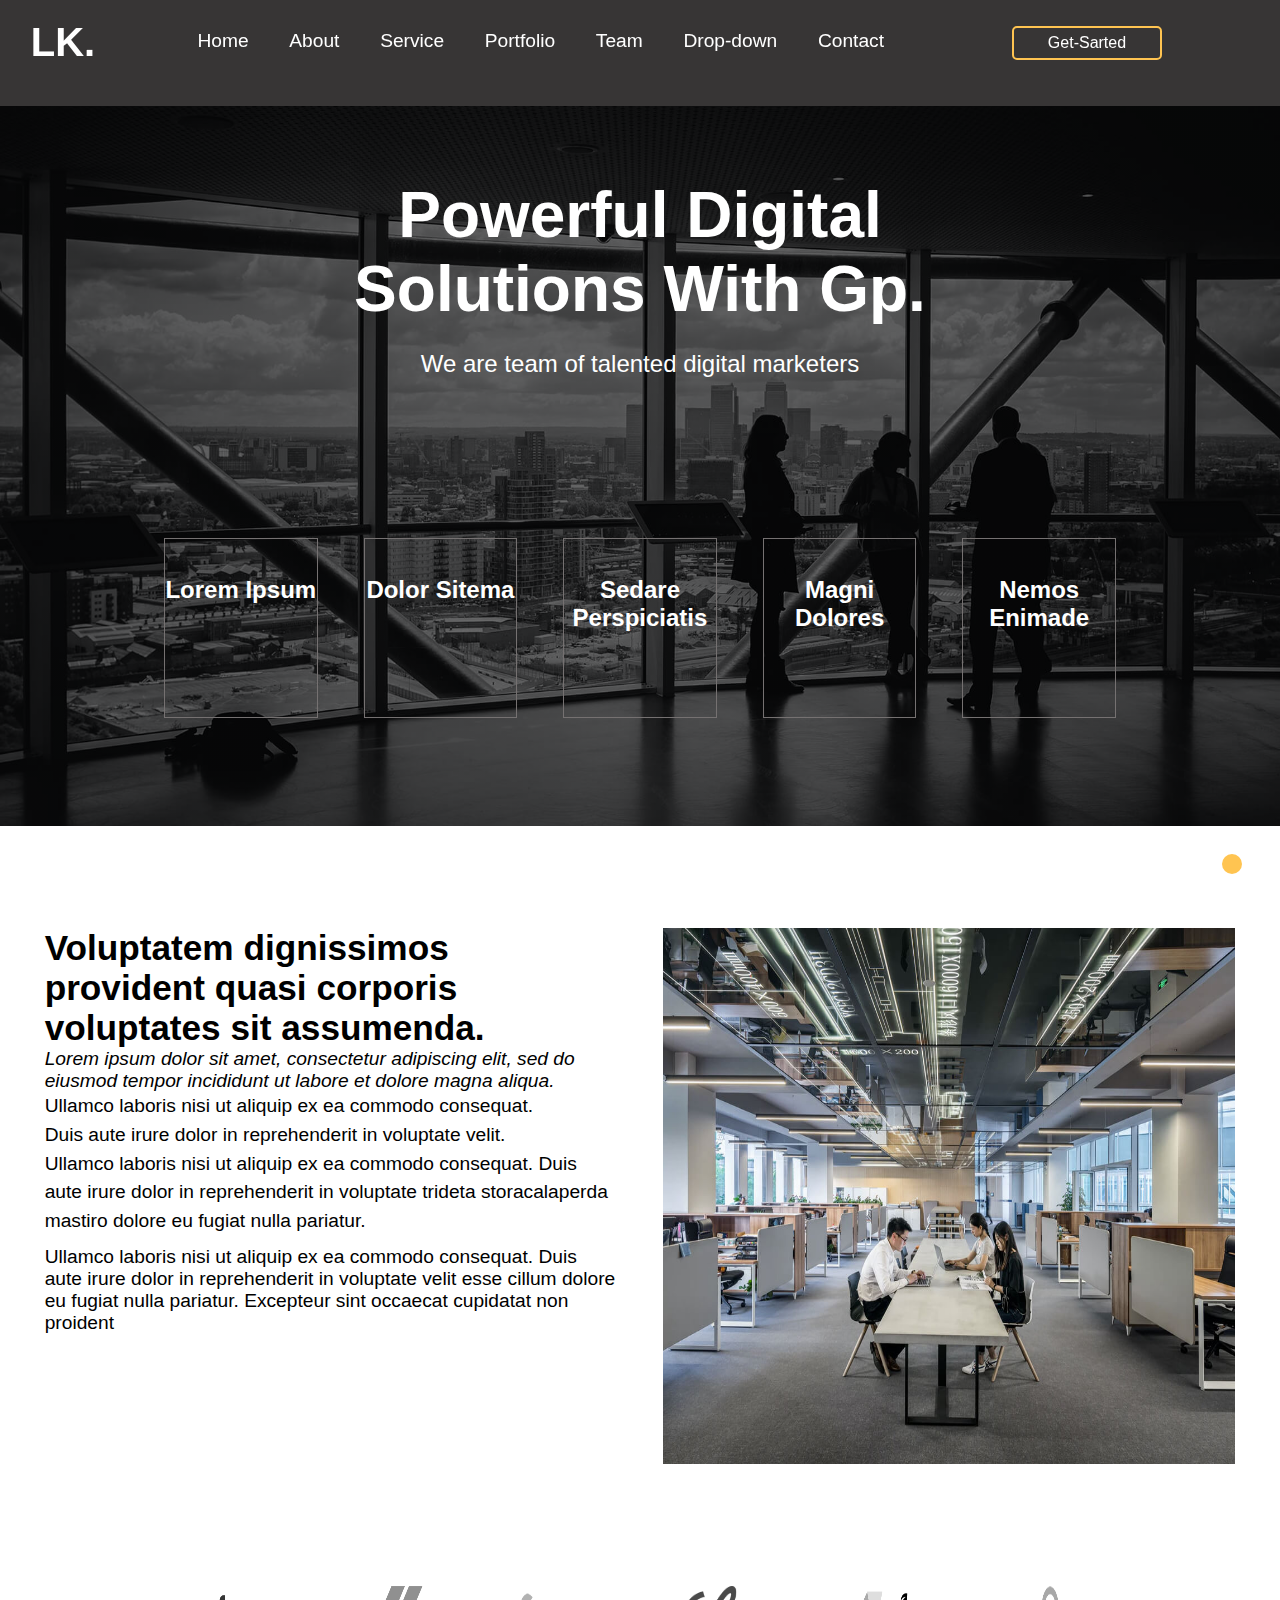
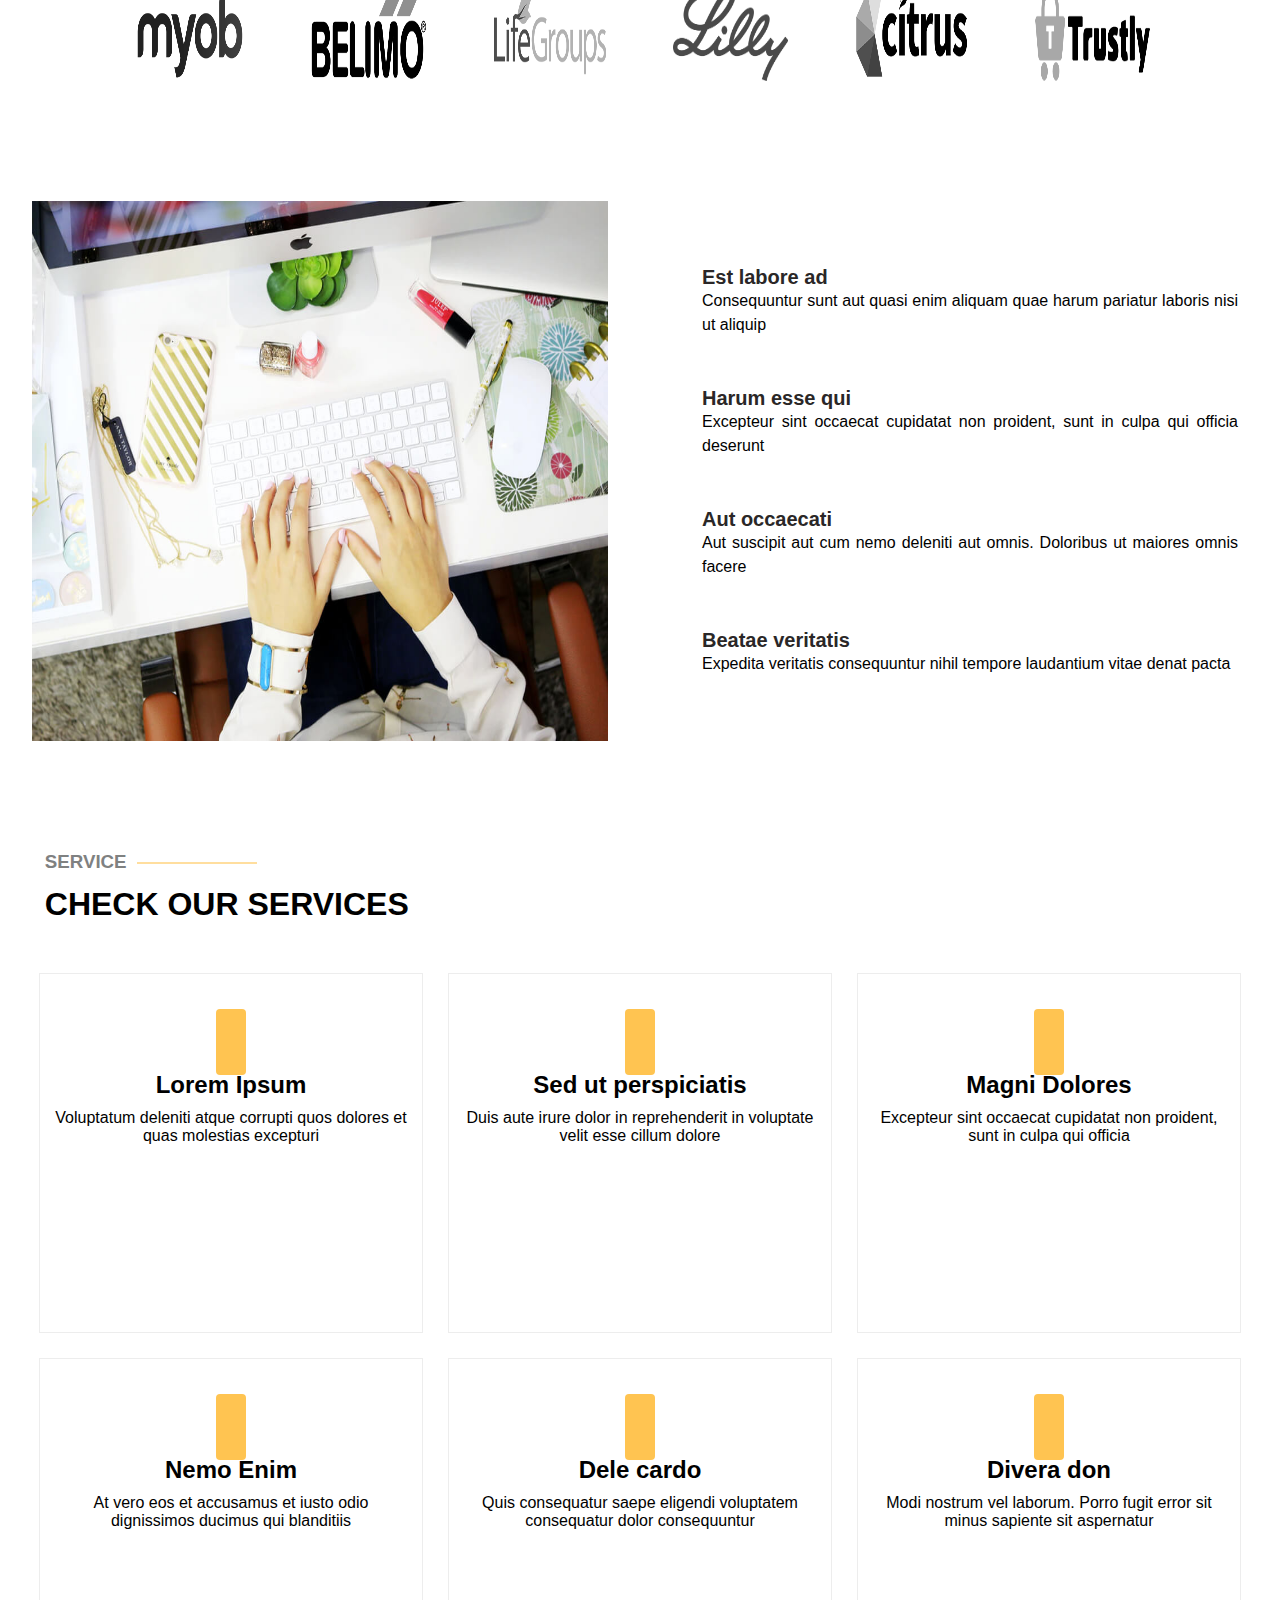
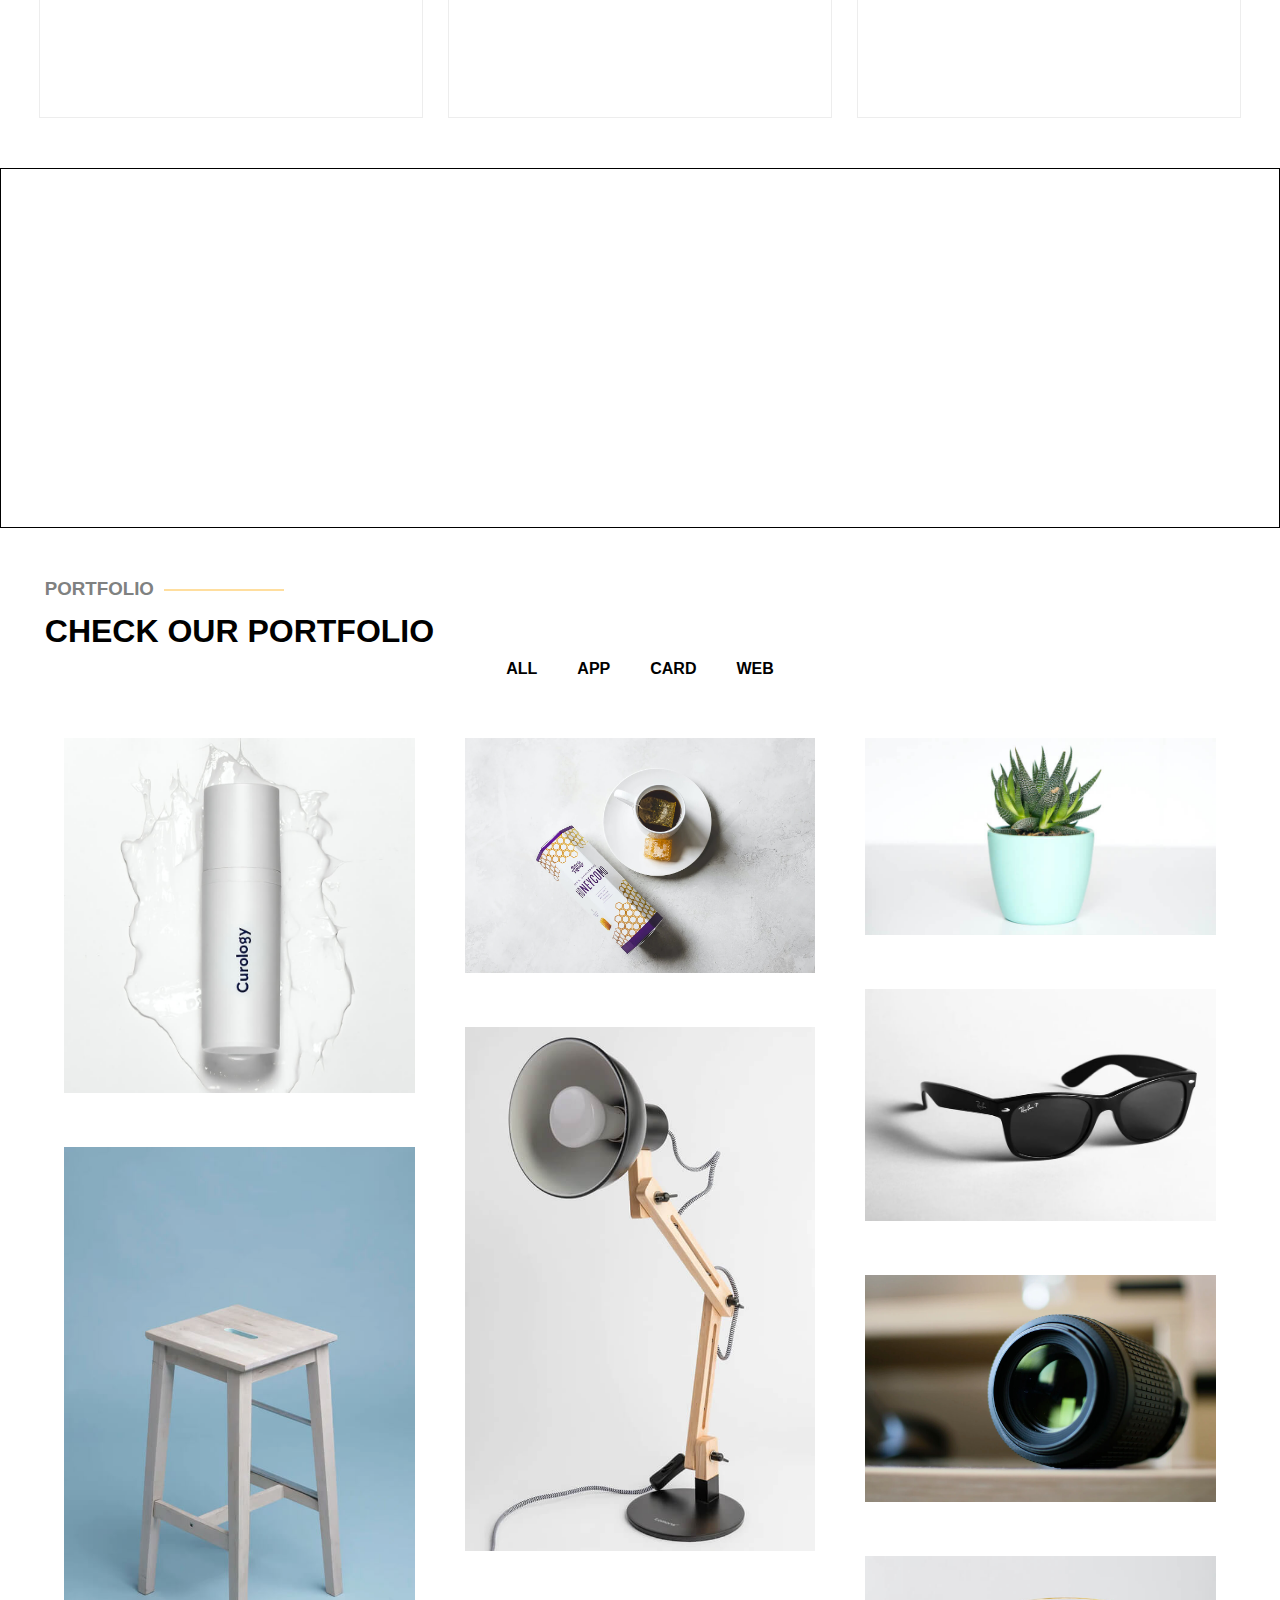
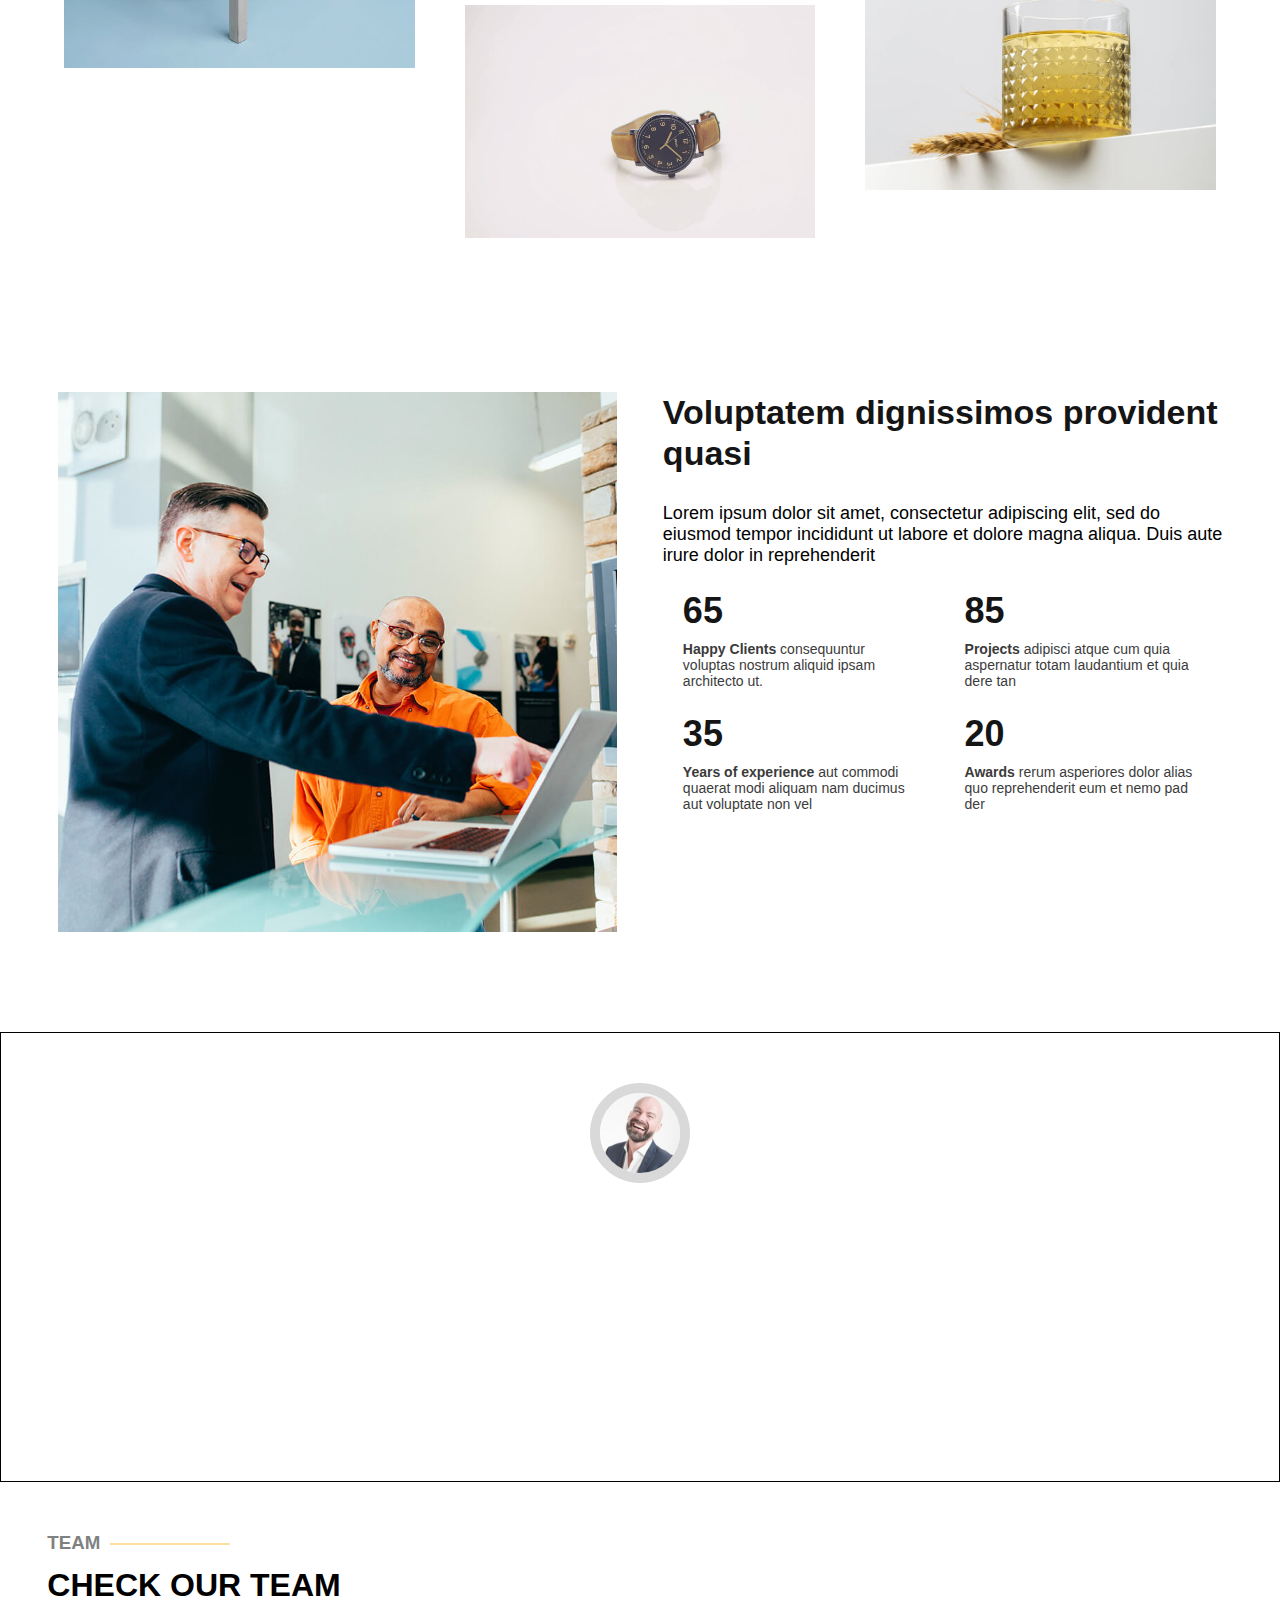
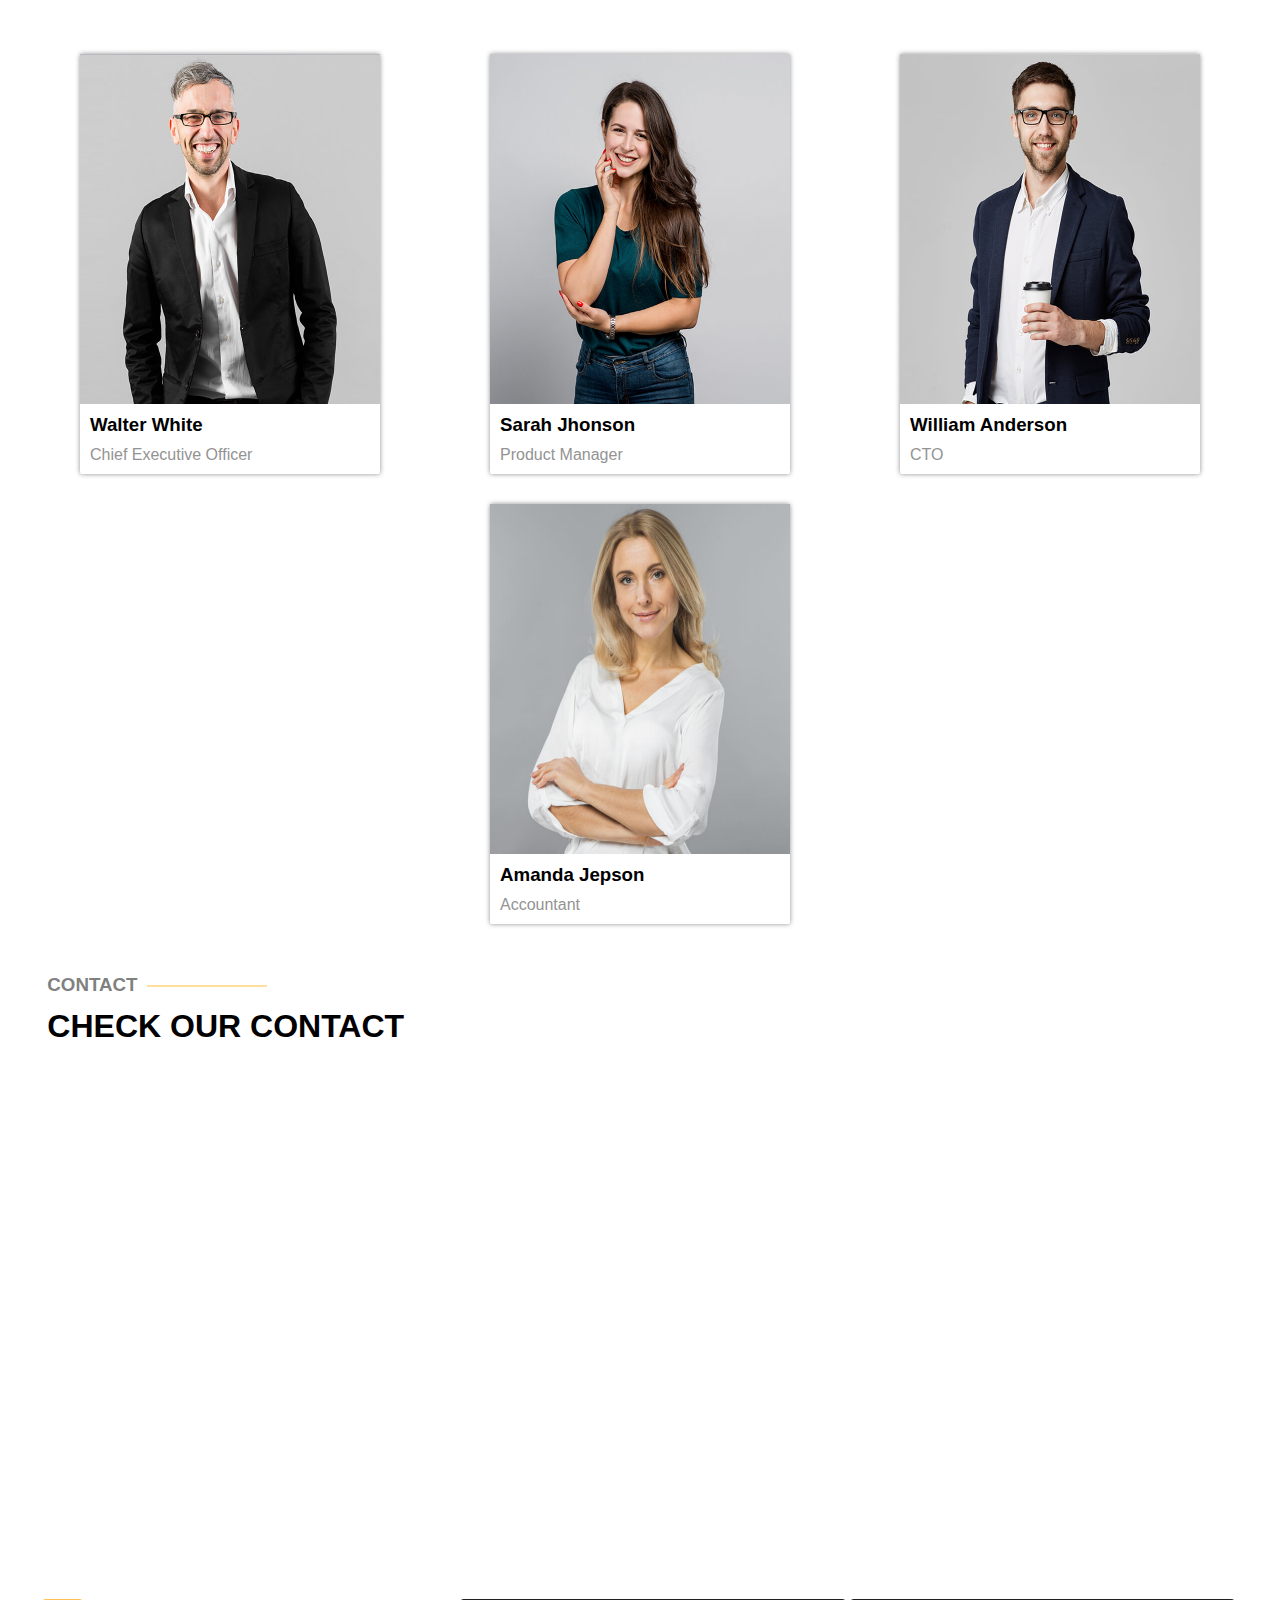
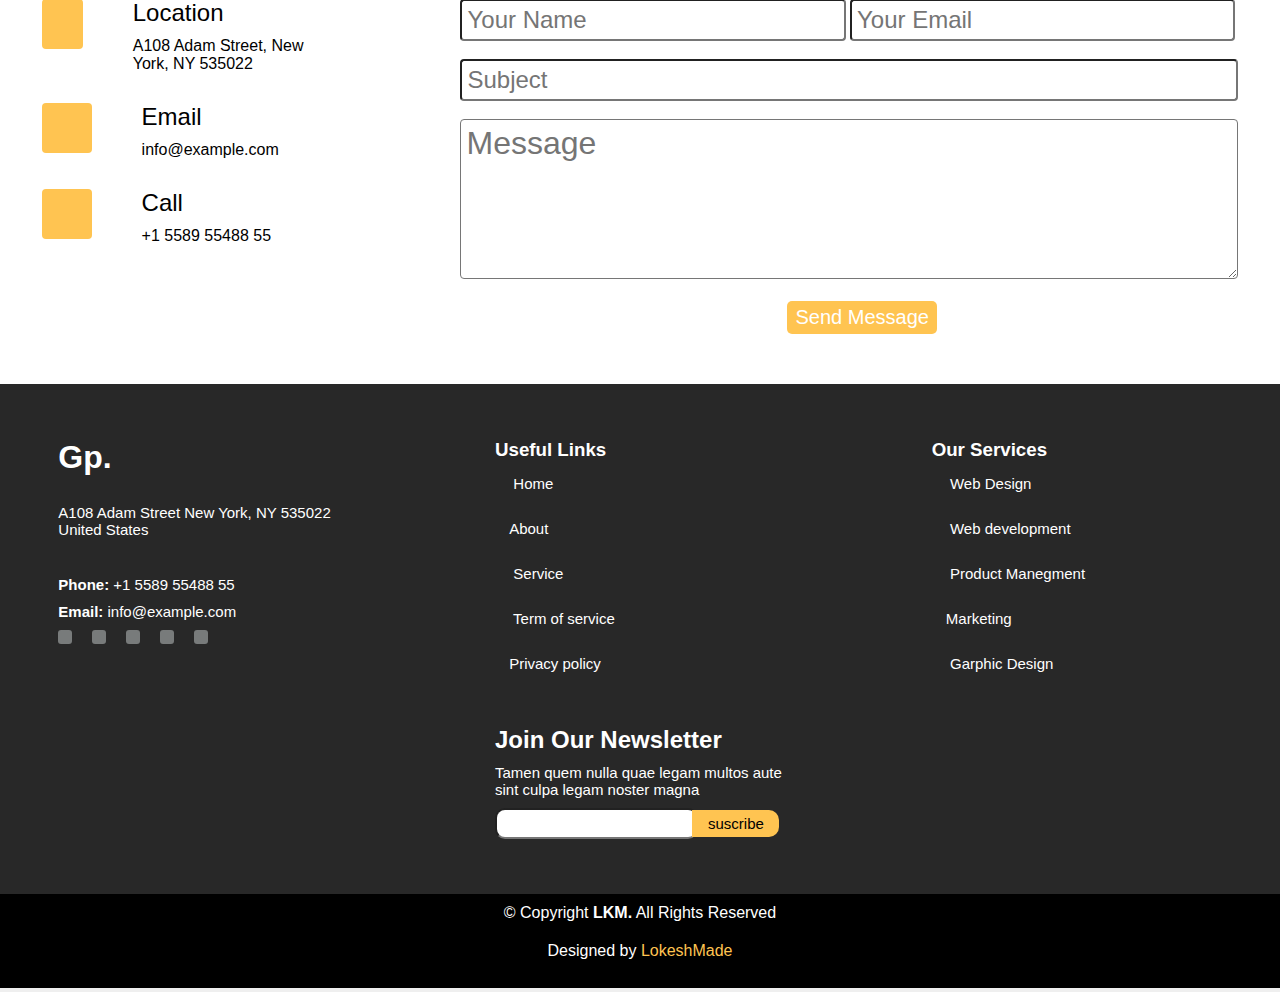
==== commit f4d821de: "Update index.html" ====
--- a/index.html
+++ b/index.html
@@ -18,7 +18,7 @@
 
     <!-- navigation bar start -->
     <nav>
-        <h1>GP <span>.</span></h1>
+        <h1>LK<span>.</span></h1>
 
         <ul class="a">
 
@@ -582,8 +582,8 @@
             </div>
         </div>
         <div class="bottom">
-            <p>© Copyright <strong>Plato.</strong> All Rights Reserved</p>
-            <a href="">Designed by <mark>BootstrapMade</mark></a></br>
+            <p>© Copyright <strong>LKM.</strong> All Rights Reserved</p>
+            <a href="">Designed by <mark>LokeshMade</mark></a></br>
             <button type="button"><a href="#arrow"><i class="arrow fa-solid fa-arrow-up"></i></a></button>
 
         </div>
@@ -593,4 +593,4 @@
 
 </body>
 
-</html>+</html>
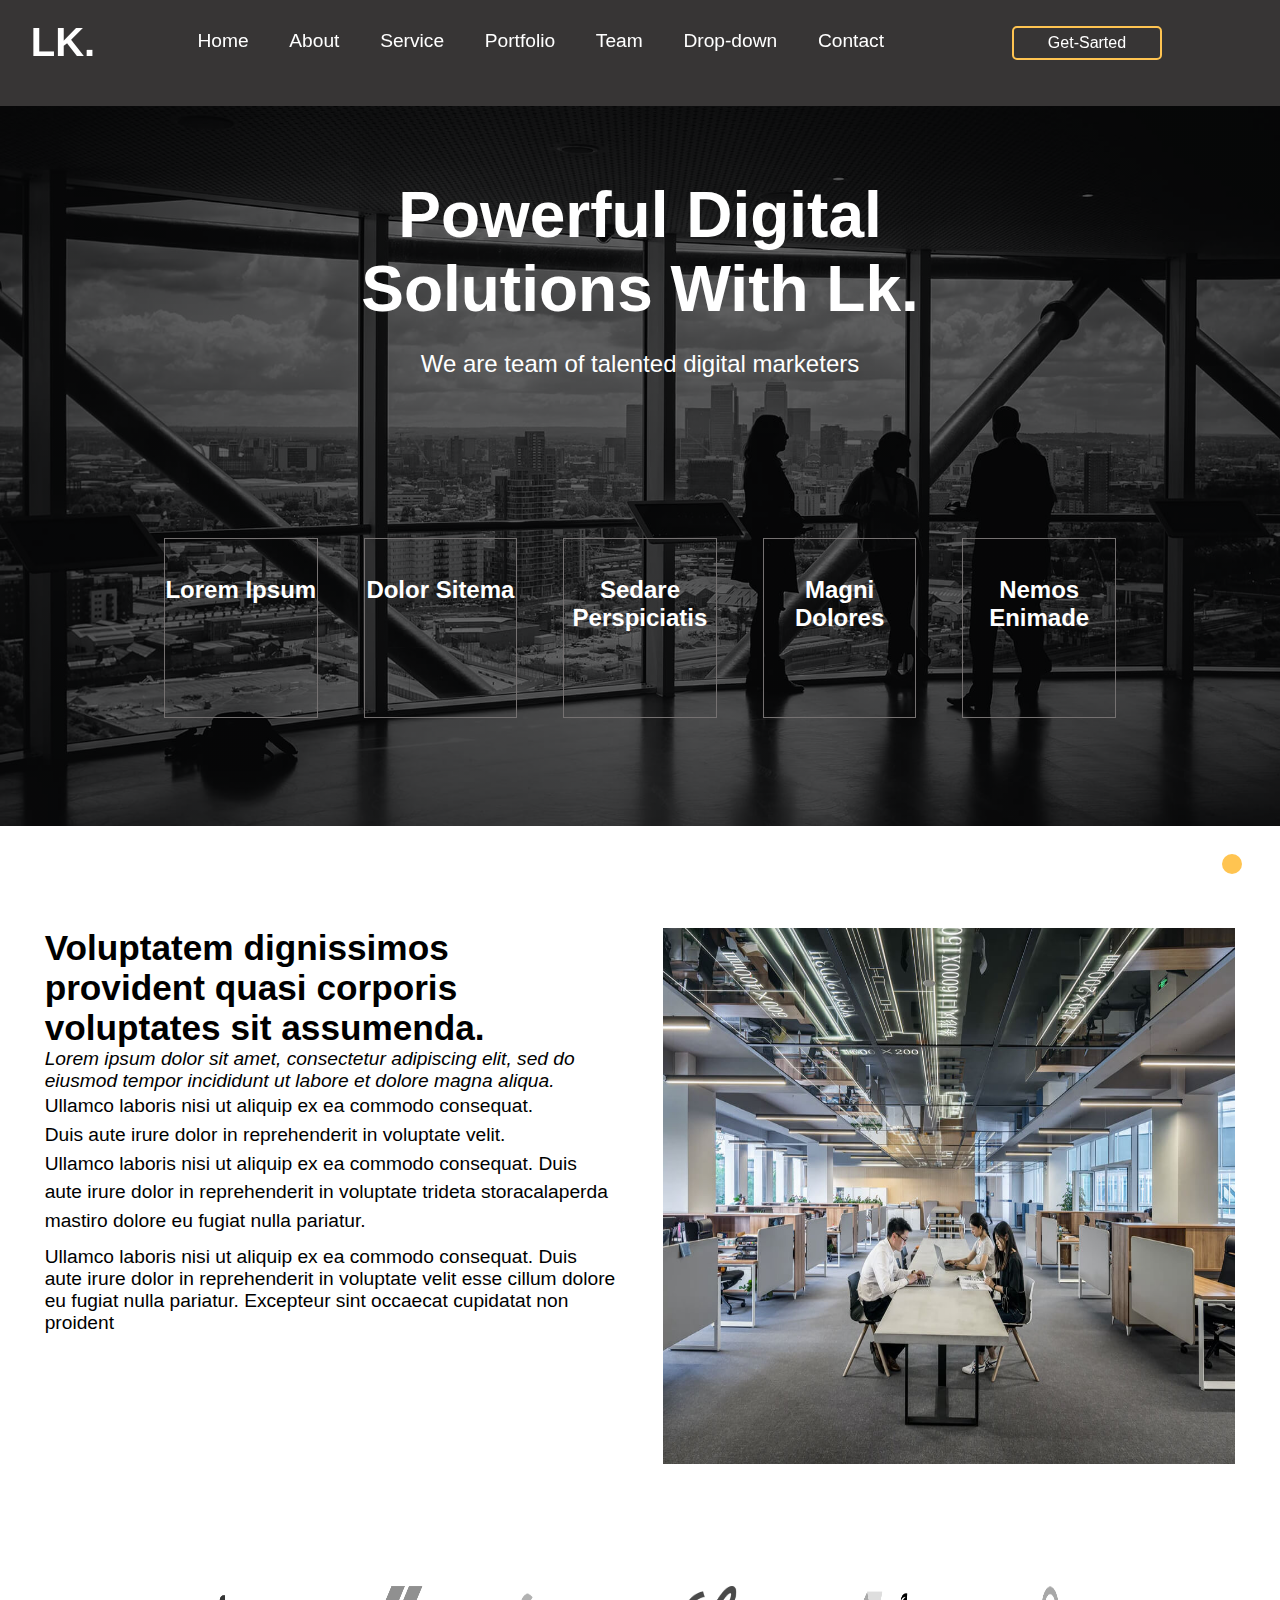
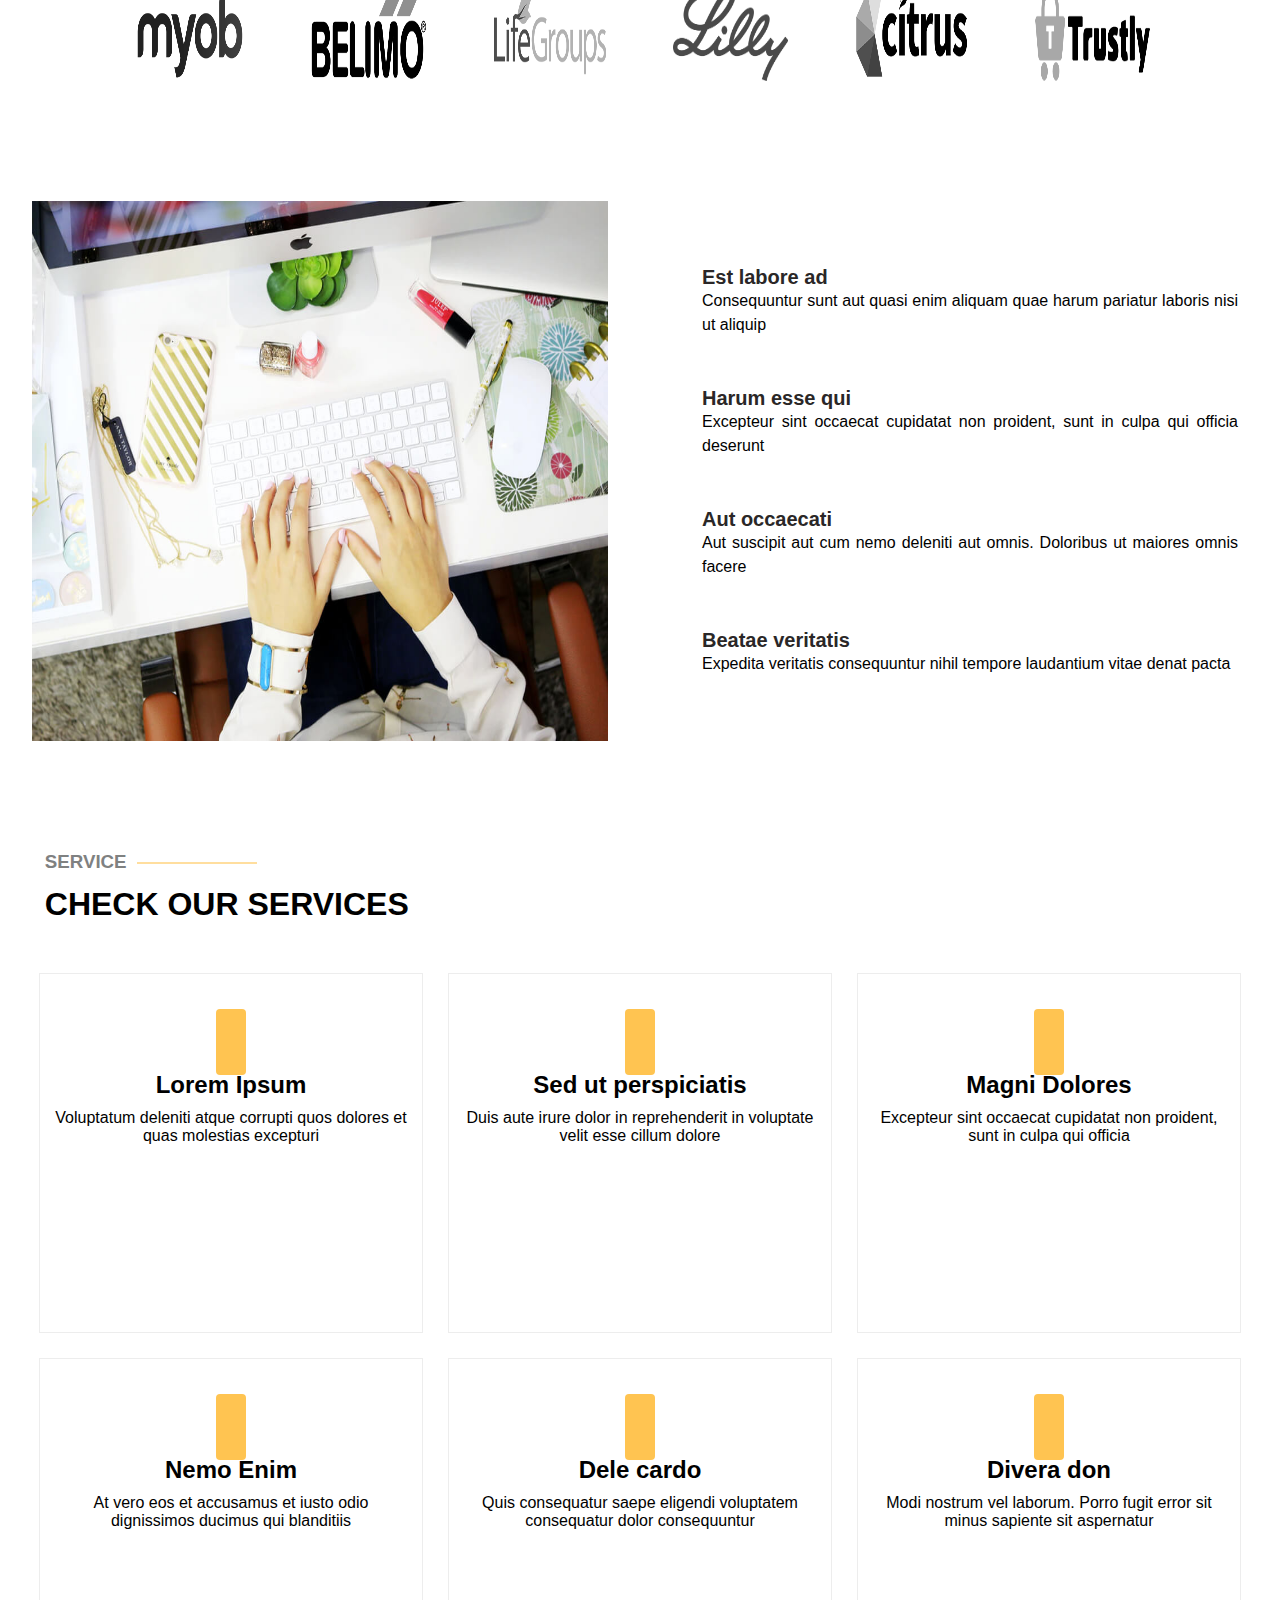
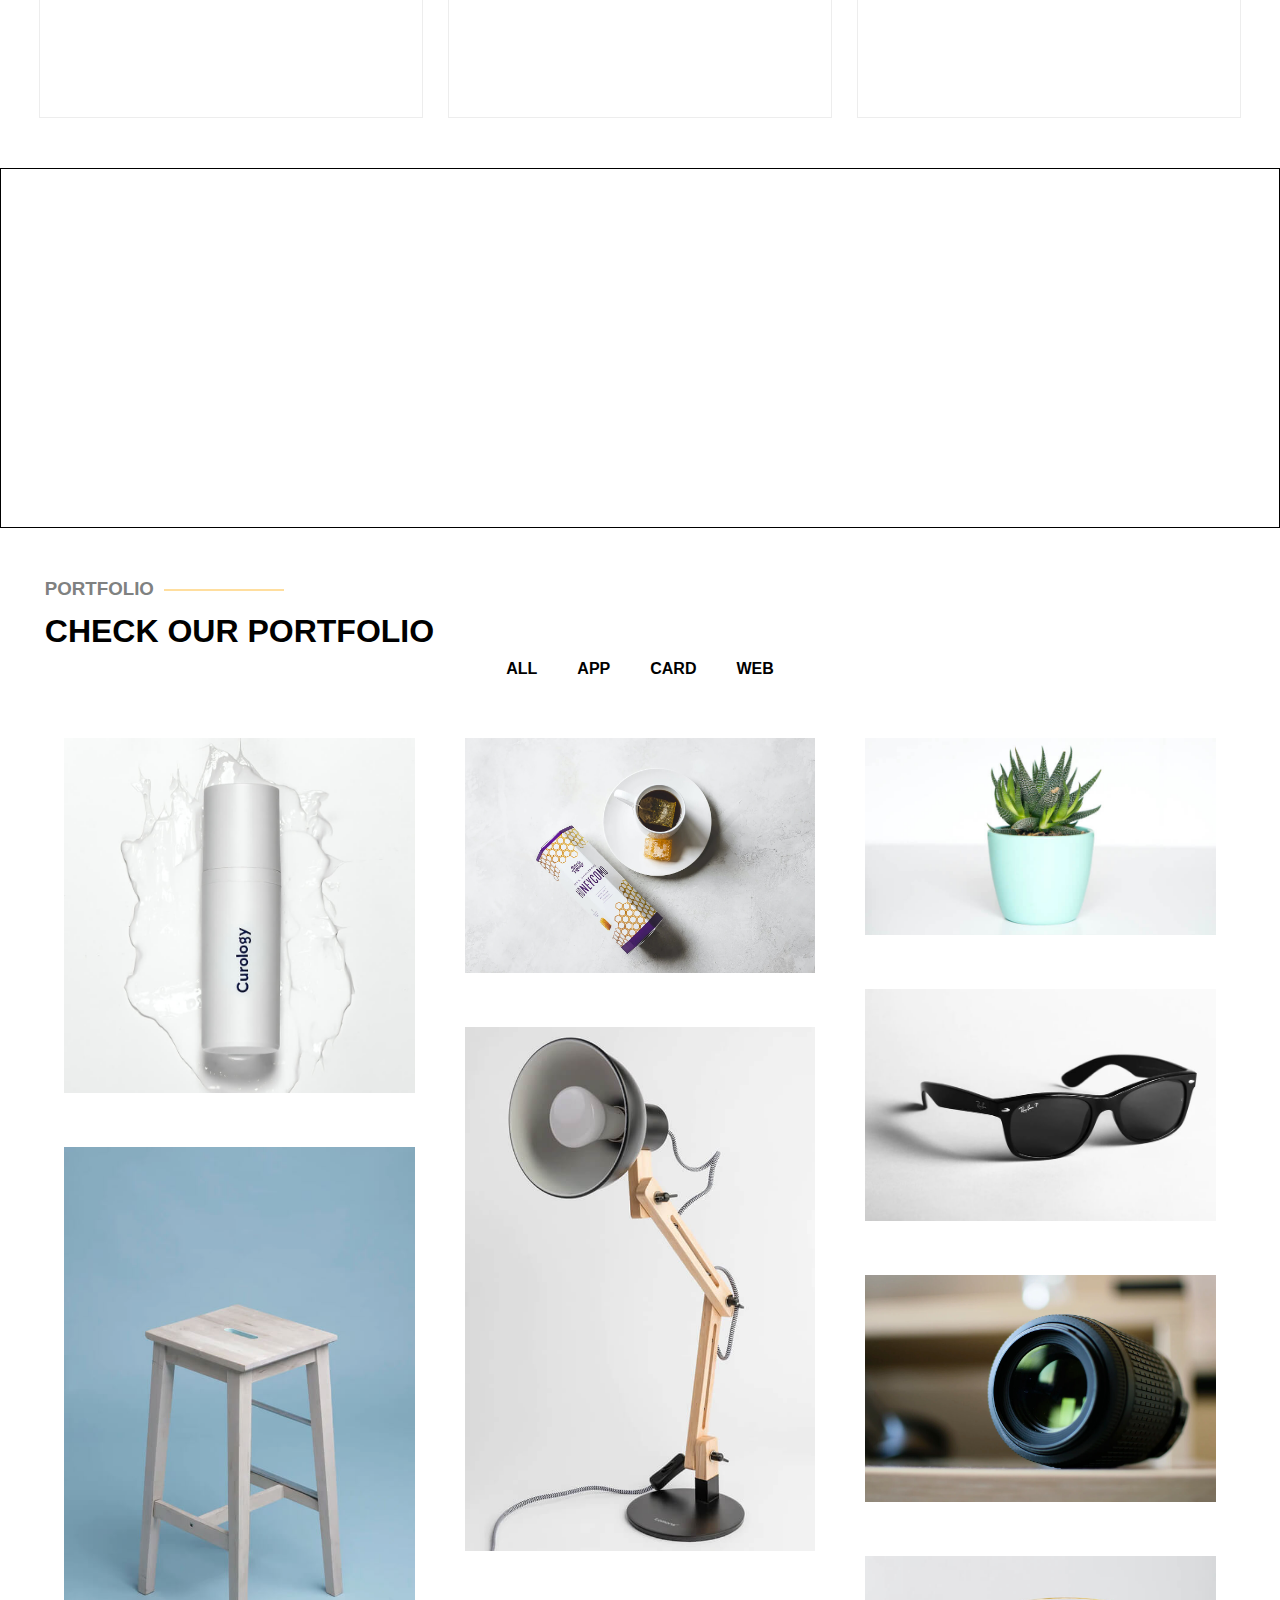
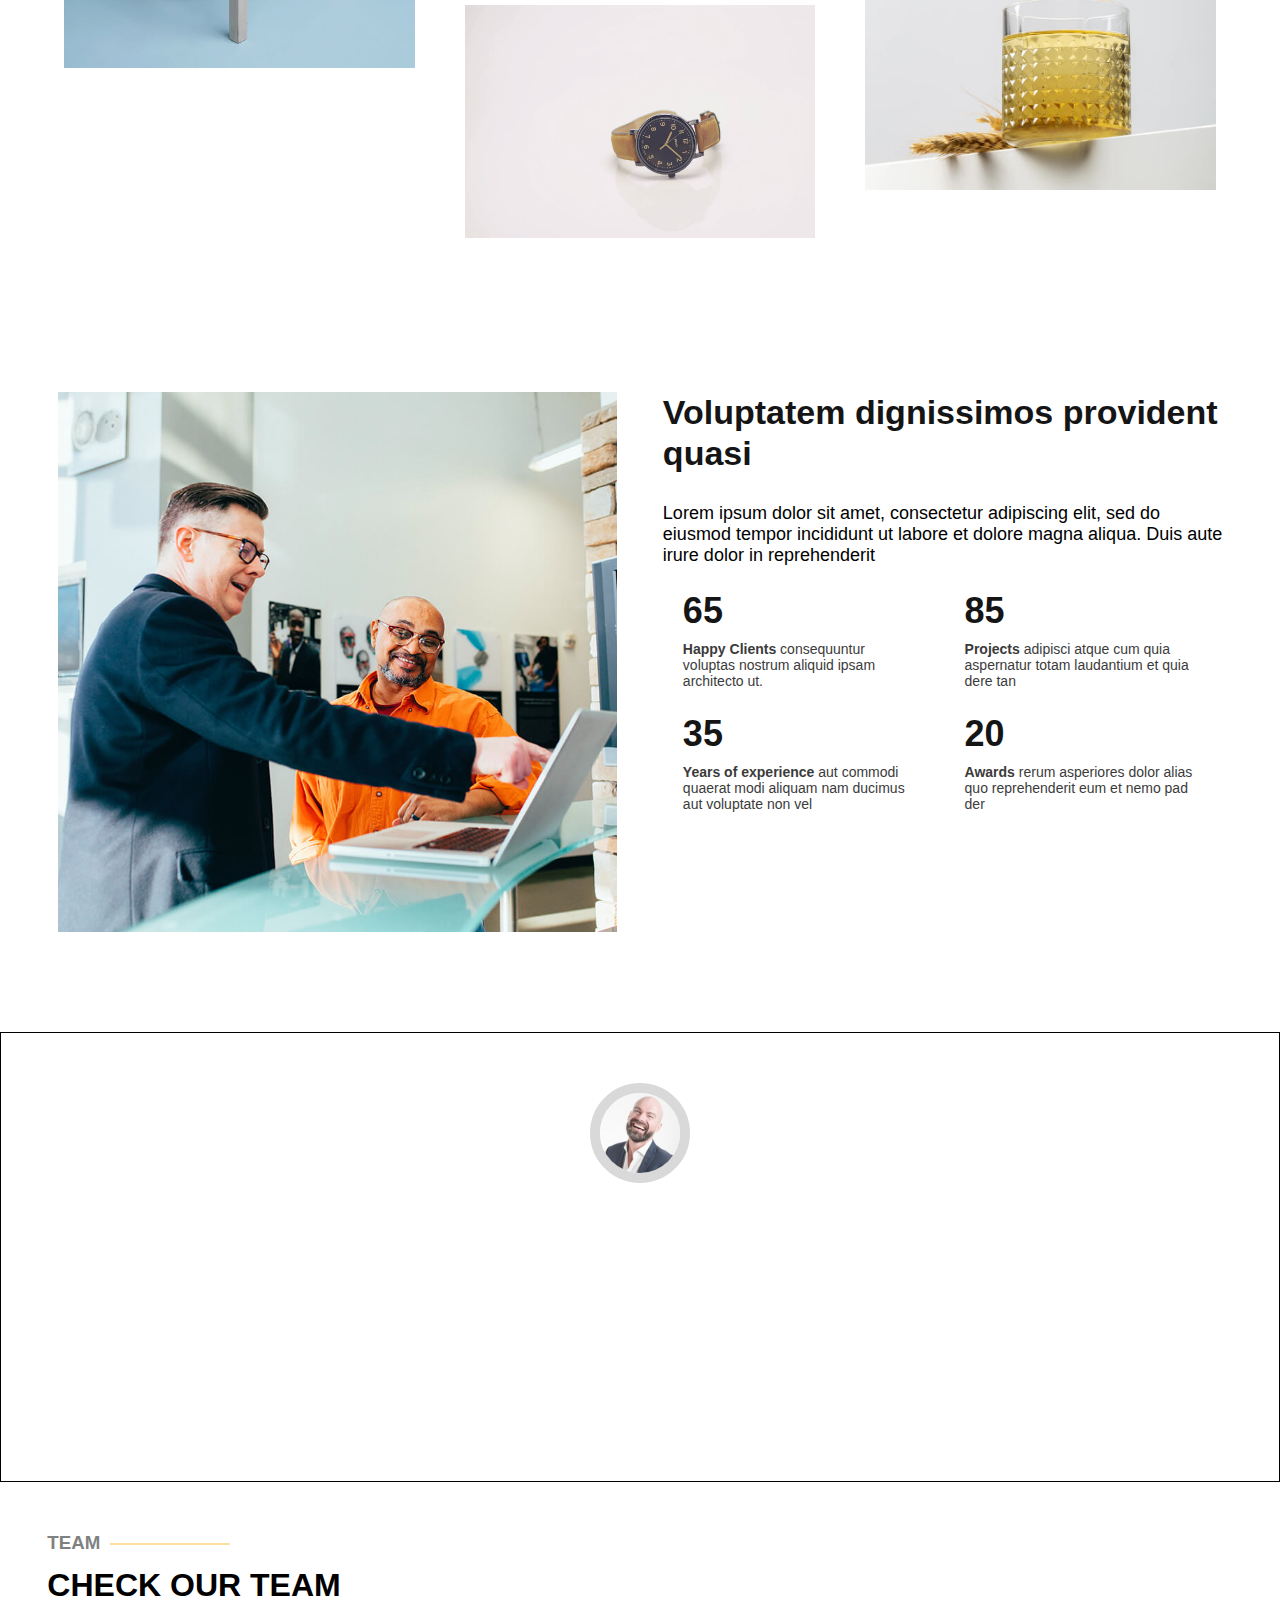
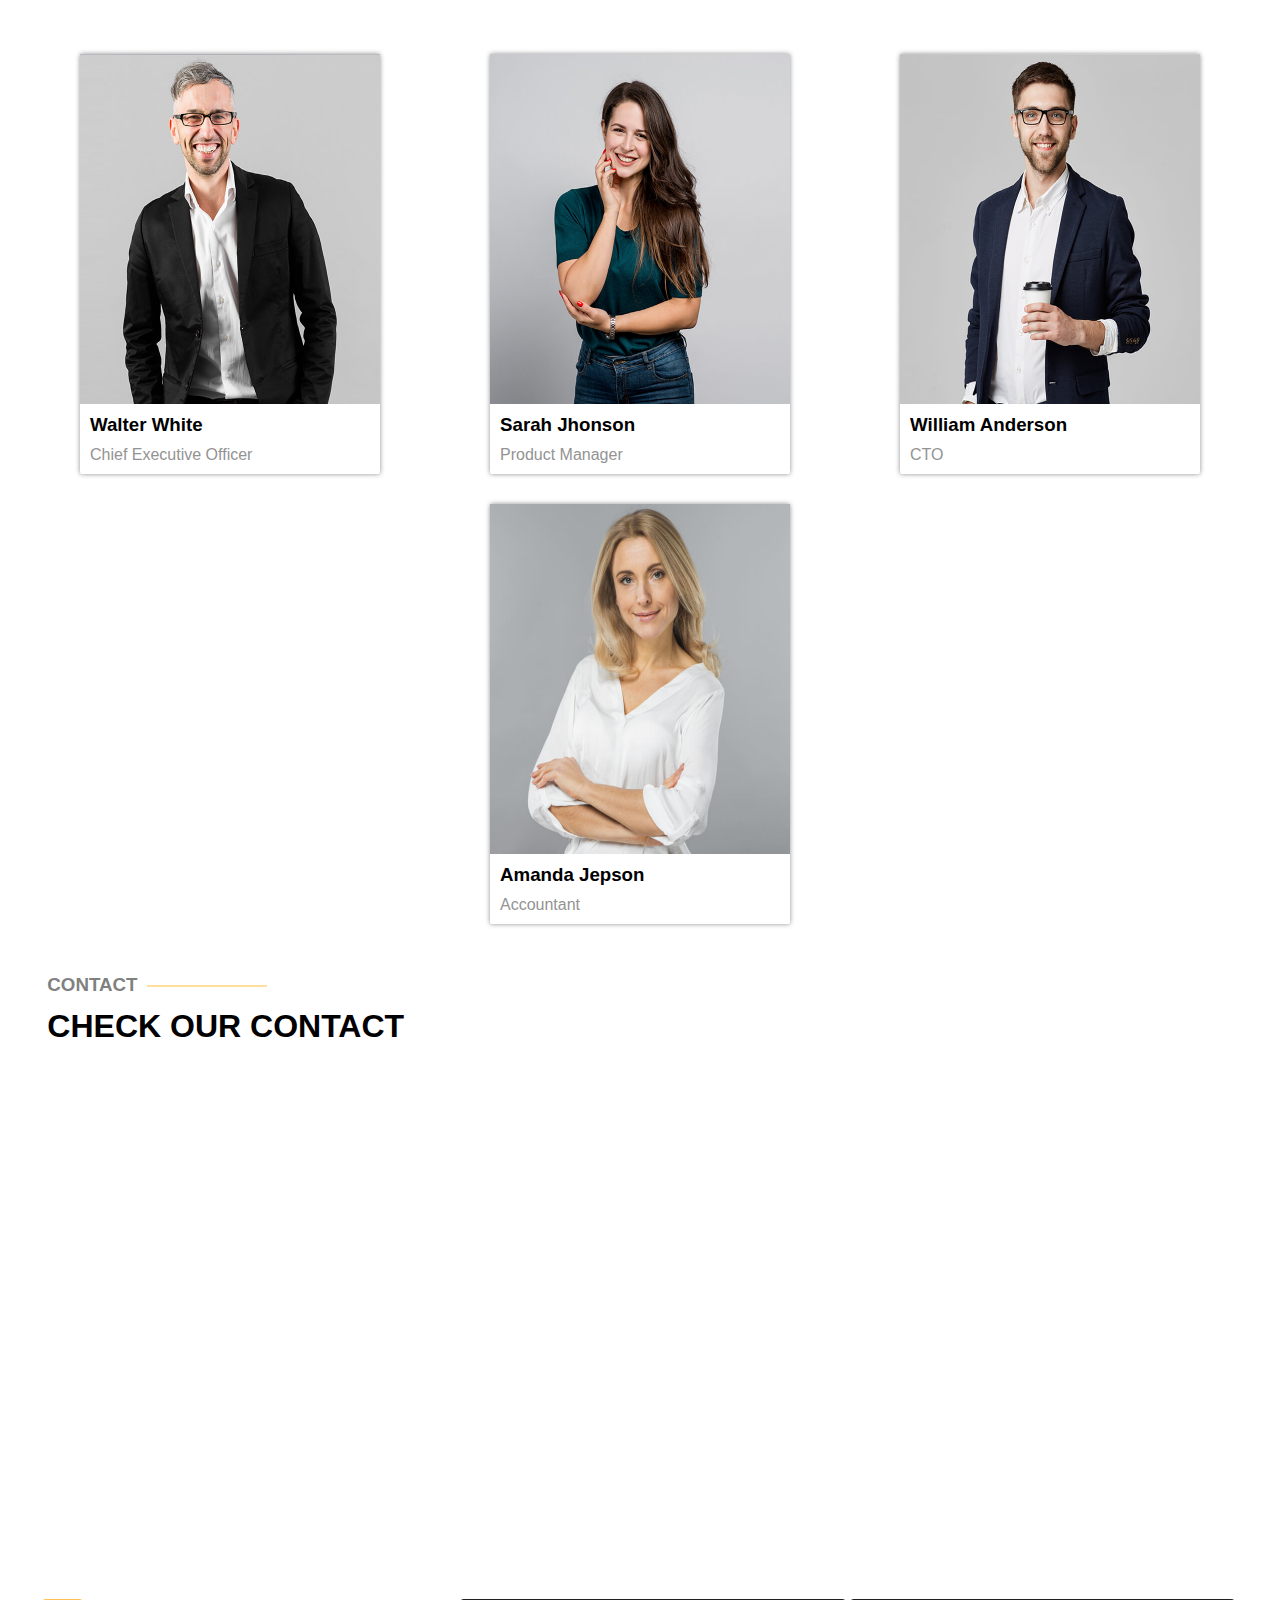
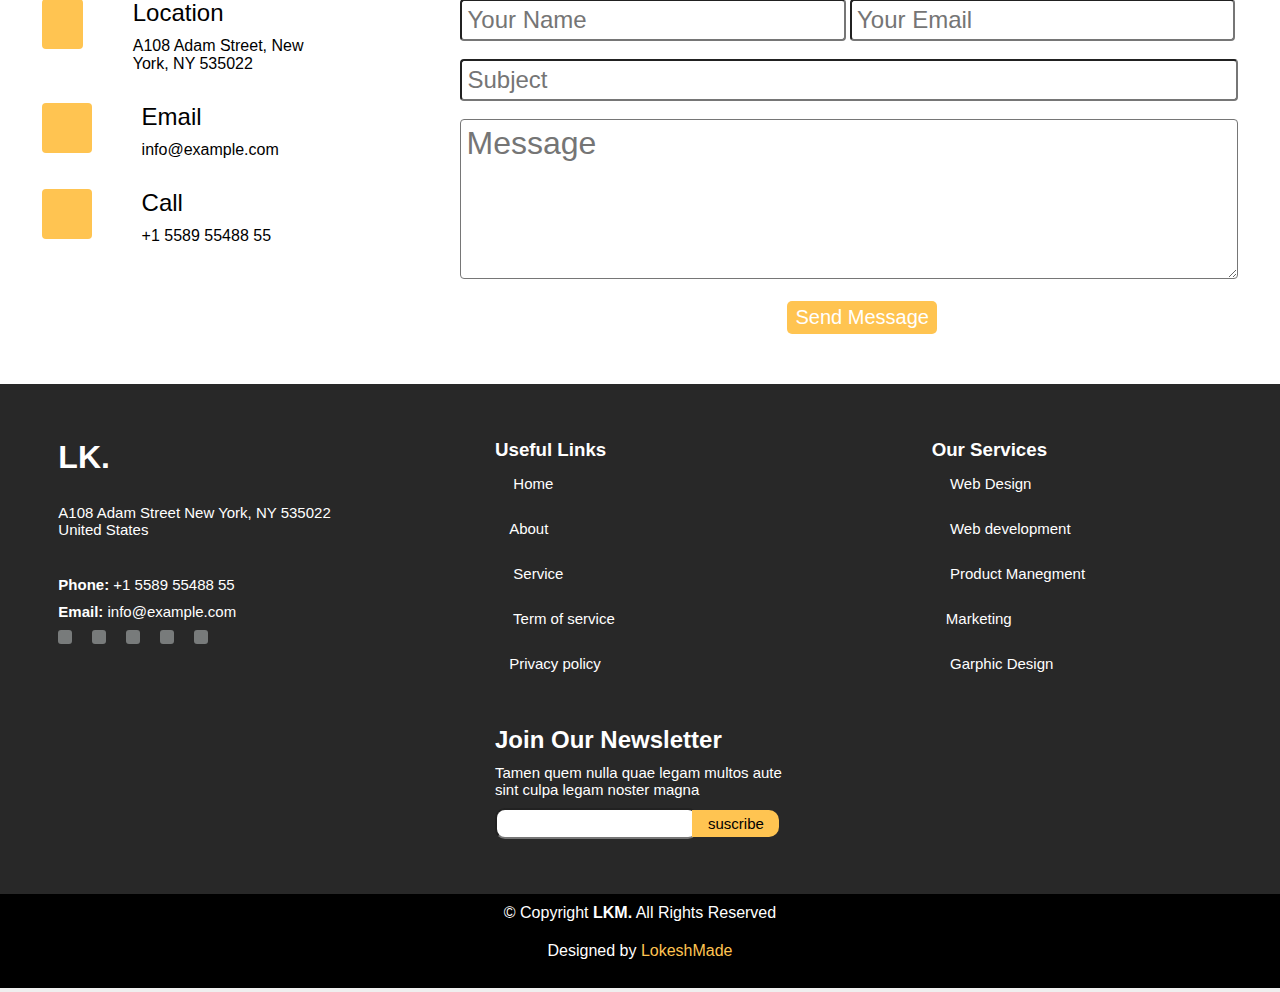
==== commit 5da0042b: "Update index.html" ====
--- a/index.html
+++ b/index.html
@@ -59,7 +59,7 @@
     <!-- header ki coding start -->
     <header>
         <div class="header" id="arrow">
-            <h1>Powerful Digital Solutions With Gp.</h1>
+            <h1>Powerful Digital Solutions With Lk.</h1>
             <p>We are team of talented digital marketers</p>
 
 
@@ -536,7 +536,7 @@
     <footer>
         <div class="center">
             <div class="list-1">
-                <h1>Gp.</h1><br>
+                <h1>LK.</h1><br>
                 <p>A108 Adam Street
                     New York, NY 535022
                     United States</p><br>
